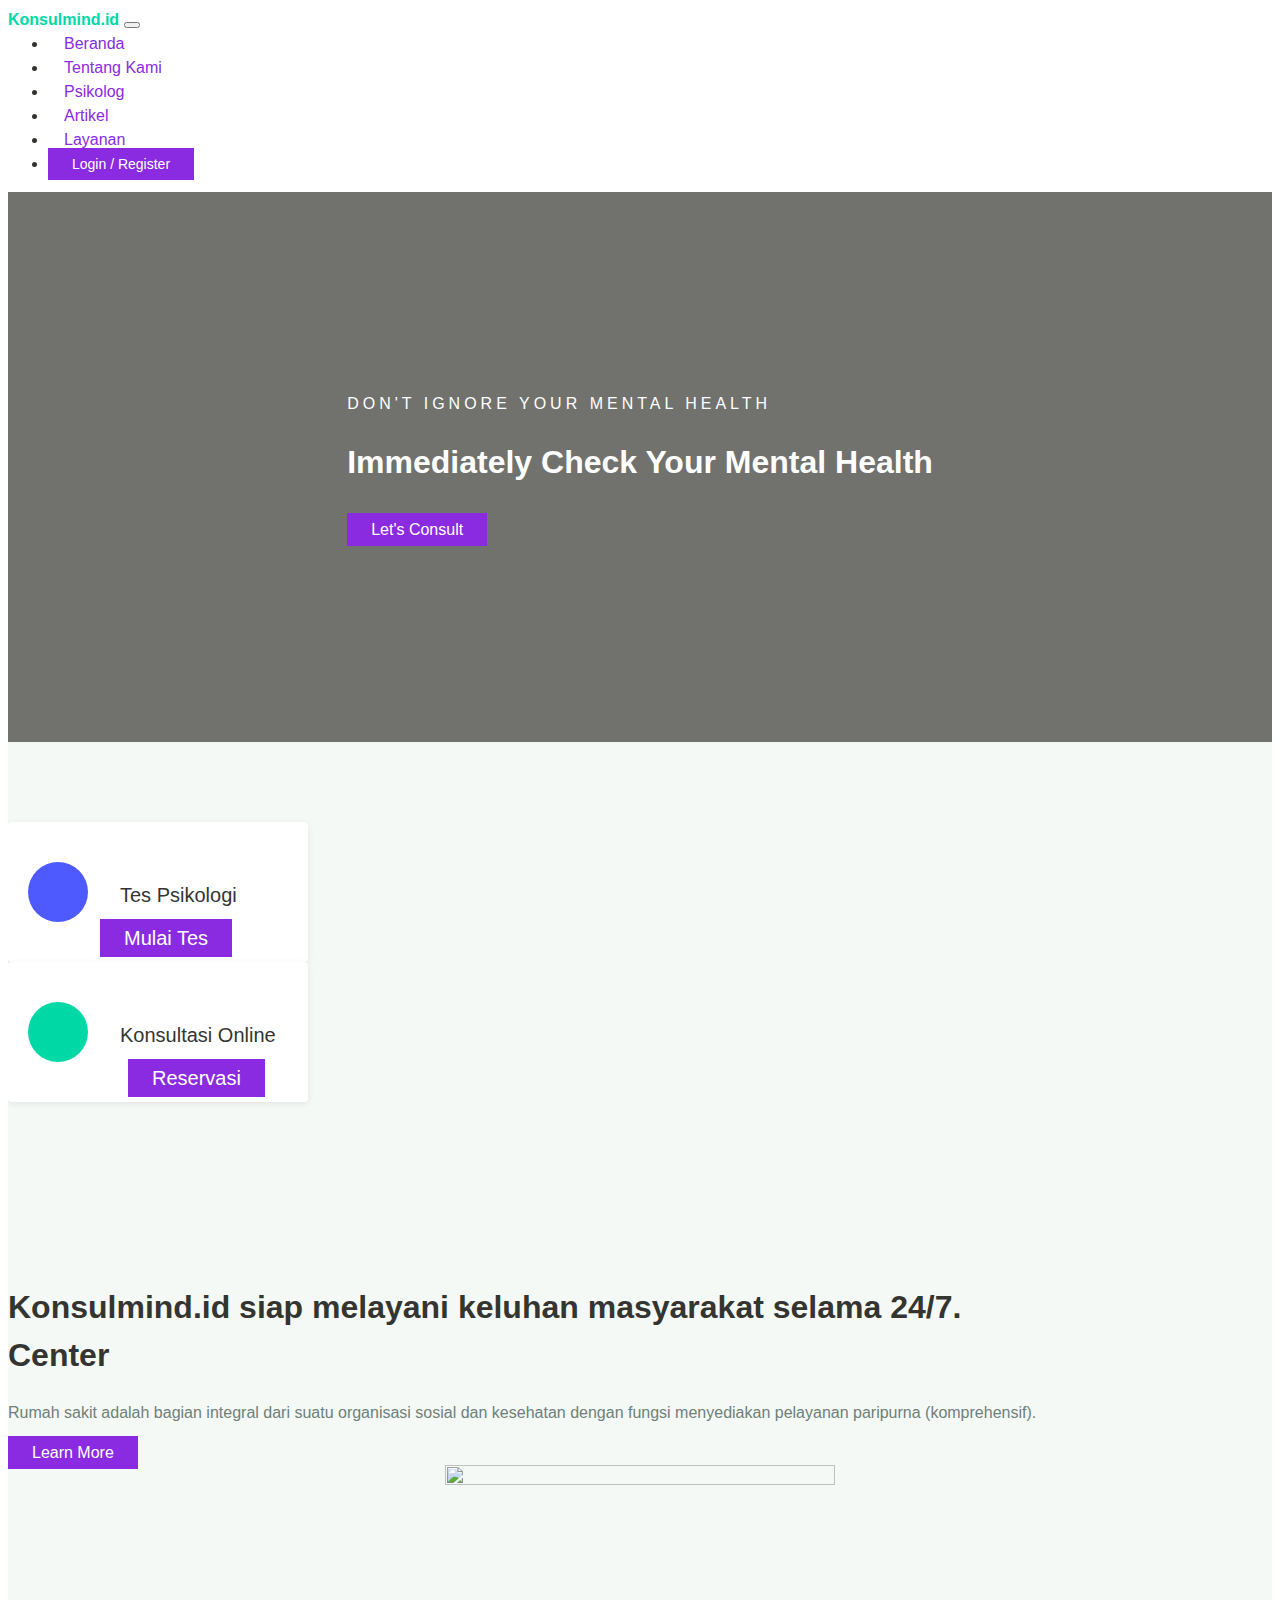
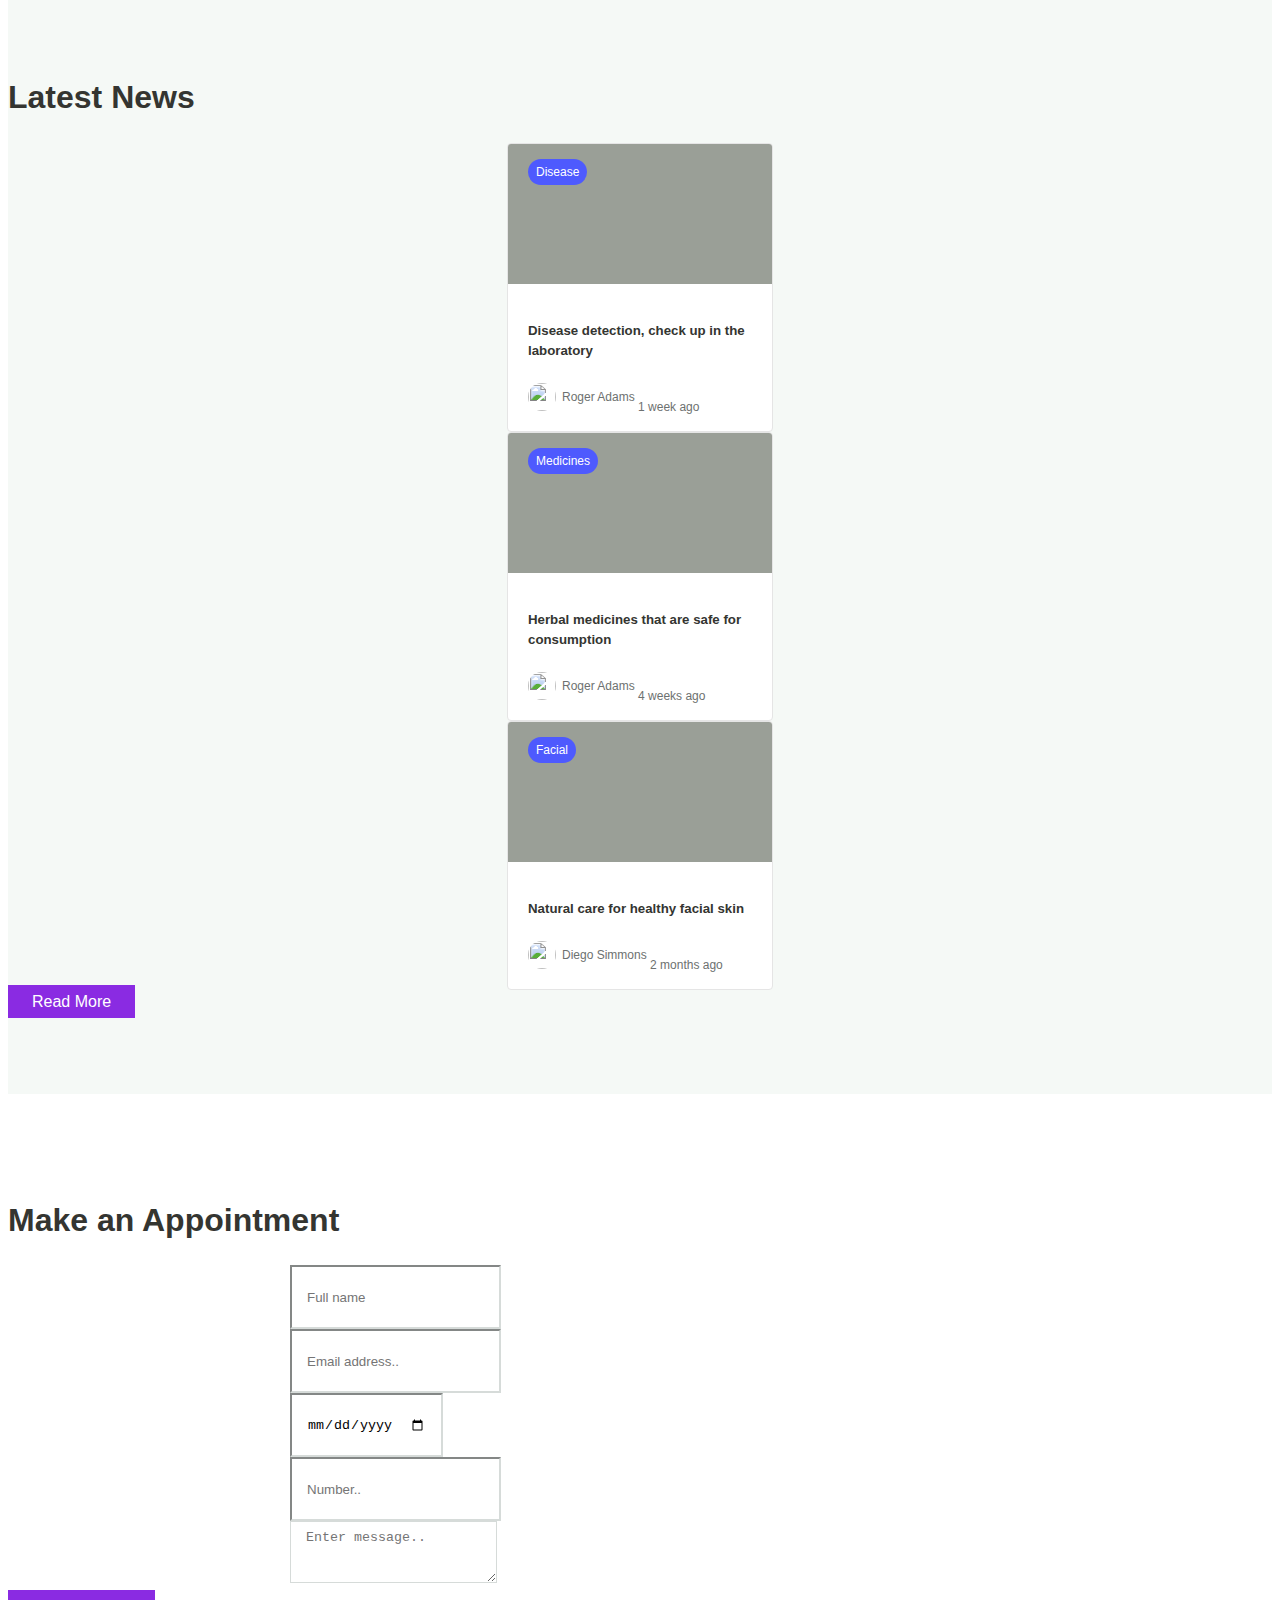
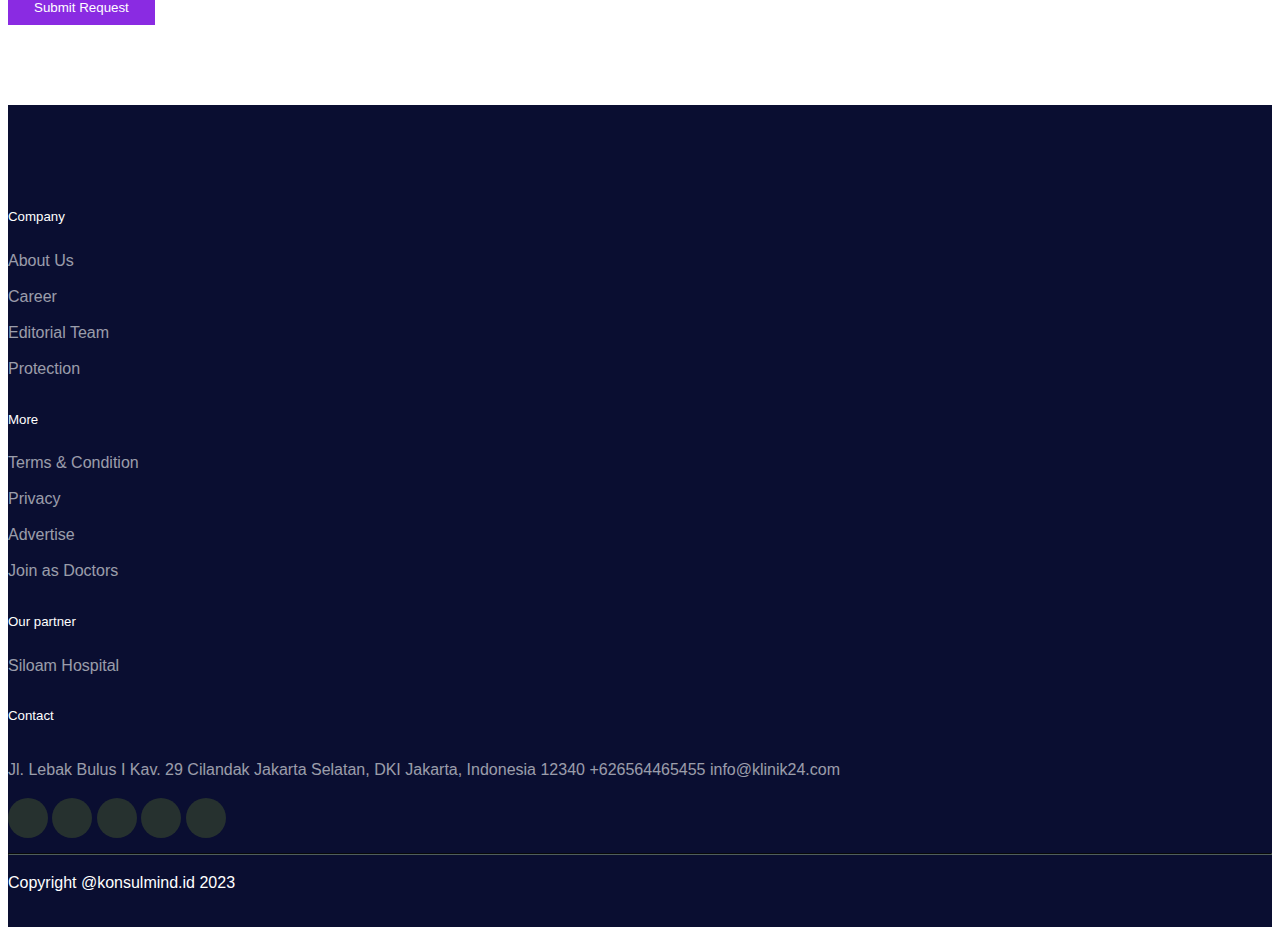
==== Final page/one-health/html/index.html @ 254b9fa9 "dokter" ====
<!DOCTYPE html>
<html lang="en">
<head>
  <meta charset="UTF-8">
  <meta name="viewport" content="width=device-width, initial-scale=1.0">

  <meta http-equiv="X-UA-Compatible" content="ie=edge">

  <meta name="copyright" content="MACode ID, https://macodeid.com/">

  <title>One Health - Medical Center HTML5 Template</title>

  <link rel="stylesheet" href="../assets/css/maicons.css">

  <link rel="stylesheet" href="../assets/css/bootstrap.css">

  <link rel="stylesheet" href="../assets/vendor/owl-carousel/css/owl.carousel.css">

  <link rel="stylesheet" href="../assets/vendor/animate/animate.css">

  <link rel="stylesheet" href="../assets/css/theme.css">
</head>
<body>

  <!-- Back to top button -->
  <div class="back-to-top"></div>

  <header>

    <nav class="navbar navbar-expand-lg navbar-light shadow-sm">
      <div class="container">
        <a class="navbar-brand" href="#"><span class="text-primary">Konsulmind.id</a>

        <button class="navbar-toggler" type="button" data-toggle="collapse" data-target="#navbarSupport" aria-controls="navbarSupport" aria-expanded="false" aria-label="Toggle navigation">
          <span class="navbar-toggler-icon"></span>
        </button>

        <div class="collapse navbar-collapse" id="navbarSupport">
          <ul class="navbar-nav ml-auto">
            <li class="nav-item active">
              <a class="nav-link" href="index.html">Beranda</a>
            </li>
            <li class="nav-item">
              <a class="nav-link" href="about.html">Tentang Kami</a>
            </li>
            <li class="nav-item">
              <a class="nav-link" href="doctors.html">Psikolog</a>
            </li>
            <li class="nav-item">
              <a class="nav-link" href="blog.html">Artikel</a>
            </li>
            <li class="nav-item">
              <a class="nav-link" href="contact.html">Layanan</a>
            </li>
            <li class="nav-item">
              <a class="btn btn-primary ml-lg-3" href="#">Login / Register</a>
            </li>
          </ul>
        </div>
      </div>
    </nav>
  </header>

  <div class="page-hero bg-image overlay-dark" style="background-image: url(../assets/img/3000.jpeg);">
    <div class="hero-section">
      <div class="container text-center wow zoomIn">
        <span class="subhead">Don't ignore your mental health</span>
        <h1 class="display-4">Immediately Check Your Mental Health</h1>
        <a href="#" class="btn btn-primary">Let's Consult</a>
      </div>
    </div>
  </div>


  <div class="bg-light">
    <div class="page-section py-3 mt-md-n5 custom-index">
      <div class="container">
        <div class="row justify-content-center">
          <div class="col-md-4 py-3 py-md-0">
            <div class="card-service wow fadeInUp">
              <div class="circle-shape bg-secondary text-white">
                <span class="mai-chatbubbles-outline"></span>
              </div>
              <div class="container" style="padding-bottom: 1em;">
                <p style="padding-top: 3em;"><span>Tes Psikologi</p>
                <a href="#" class="btn btn-primary" style="margin-left: 12px; margin-bottom: 2em;">Mulai Tes</a>
              </div>
           
            </div>
          </div>
          <div class="col-md-4 py-3 py-md-0">
            <div class="card-service wow fadeInUp">
              <div class="circle-shape bg-primary text-white">
                <span class="mai-shield-checkmark"></span>
              </div>
              <div class="container" style="padding-bottom: 1em;">
                 <p style="padding-top: 3em;"><span>Konsultasi Online</span></p>
                 <a href="#" class="btn btn-primary" style="margin-left: 2em; margin-bottom: 2em;">Reservasi</a>
              </div>
             
            </div>
          </div>
        
        </div>
      </div>
    </div>

    <div class="page-section pb-0">
      <div class="container">
        <div class="row align-items-center">
          <div class="col-lg-6 py-3 wow fadeInUp">
            <h1>Konsulmind.id siap melayani keluhan masyarakat selama 24/7. <br> Center</h1>
            <p class="text-grey mb-4">Rumah sakit adalah bagian integral dari suatu organisasi sosial dan kesehatan dengan fungsi menyediakan pelayanan paripurna (komprehensif).</p>
            <a href="about.html" class="btn btn-primary">Learn More</a>
          </div>
          <div class="col-lg-6 wow fadeInRight" data-wow-delay="400ms">
            <div class="img-place custom-img-1">
              <img src="../assets/img/dokyot.png" alt="">
            </div>
          </div>
        </div>
      </div>
    </div> <!-- .bg-light -->
  </div> <!-- .bg-light -->

  <div class="page-section bg-light">
    <div class="container">
      <h1 class="text-center wow fadeInUp">Latest News</h1>
      <div class="row mt-5">
        <div class="col-lg-4 py-2 wow zoomIn">
          <div class="card-blog">
            <div class="header">
              <div class="post-category">
                <a href="#">Disease</a>
              </div>
              <a href="blog-details.html" class="post-thumb">
                <img src="../assets/img/blog/blog_1.jpg" alt="">
              </a>
            </div>
            <div class="body">
              <h5 class="post-title"><a href="blog-details.html">Disease detection, check 
                up in the laboratory</a></h5>
              <div class="site-info">
                <div class="avatar mr-2">
                  <div class="avatar-img">
                    <img src="../assets/img/person/person_1.jpg" alt="">
                  </div>
                  <span>Roger Adams</span>
                </div>
                <span class="mai-time"></span> 1 week ago
              </div>
            </div>
          </div>
        </div>
        <div class="col-lg-4 py-2 wow zoomIn">
          <div class="card-blog">
            <div class="header">
              <div class="post-category">
                <a href="#">Medicines</a>
              </div>
              <a href="blog-details.html" class="post-thumb">
                <img src="../assets/img/blog/blog_2.jpg" alt="">
              </a>
            </div>
            <div class="body">
              <h5 class="post-title"><a href="blog-details.html">Herbal medicines that are 
                safe for consumption</a></h5>
              <div class="site-info">
                <div class="avatar mr-2">
                  <div class="avatar-img">
                    <img src="../assets/img/person/person_1.jpg" alt="">
                  </div>
                  <span>Roger Adams</span>
                </div>
                <span class="mai-time"></span> 4 weeks ago
              </div>
            </div>
          </div>
        </div>
        <div class="col-lg-4 py-2 wow zoomIn">
          <div class="card-blog">
            <div class="header">
              <div class="post-category">
                <a href="#">Facial</a>
              </div>
              <a href="blog-details.html" class="post-thumb">
                <img src="../assets/img/blog/blog_3.jpg" alt="">
              </a>
            </div>
            <div class="body">
              <h5 class="post-title"><a href="blog-details.html">Natural care for healthy 
                facial skin</a></h5>
              <div class="site-info">
                <div class="avatar mr-2">
                  <div class="avatar-img">
                    <img src="../assets/img/person/person_2.jpg" alt="">
                  </div>
                  <span>Diego Simmons</span>
                </div>
                <span class="mai-time"></span> 2 months ago
              </div>
            </div>
          </div>
        </div>

        <div class="col-12 text-center mt-4 wow zoomIn">
          <a href="blog.html" class="btn btn-primary">Read More</a>
        </div>

      </div>
    </div>
  </div> <!-- .page-section -->

  <div class="page-section">
    <div class="container">
      <h1 class="text-center wow fadeInUp">Make an Appointment</h1>

      <form class="main-form">
        <div class="row mt-5 ">
          <div class="col-12 col-sm-6 py-2 wow fadeInLeft">
            <input type="text" class="form-control" placeholder="Full name">
          </div>
          <div class="col-12 col-sm-6 py-2 wow fadeInRight">
            <input type="text" class="form-control" placeholder="Email address..">
          </div>
          <div class="col-12 col-sm-6 py-2 wow fadeInLeft" data-wow-delay="300ms">
            <input type="date" class="form-control">
          </div>
          </div>
          <div class="col-12 py-2 wow fadeInUp" data-wow-delay="300ms">
            <input type="text" class="form-control" placeholder="Number..">
          </div>
          <div class="col-12 py-2 wow fadeInUp" data-wow-delay="300ms">
            <textarea name="message" id="message" class="form-control" rows="6" placeholder="Enter message.."></textarea>
          </div>
        </div>

        <button type="submit" class="btn btn-primary mt-3 wow zoomIn">Submit Request</button>
      </form>
    </div>
  </div>

  <footer class="page-footer">
    <div class="container">
      <div class="row px-md-3">
        <div class="col-sm-6 col-lg-3 py-3">
          <h5>Company</h5>
          <ul class="footer-menu">
            <li><a href="#">About Us</a></li>
            <li><a href="#">Career</a></li>
            <li><a href="#">Editorial Team</a></li>
            <li><a href="#">Protection</a></li>
          </ul>
        </div>
        <div class="col-sm-6 col-lg-3 py-3">
          <h5>More</h5>
          <ul class="footer-menu">
            <li><a href="#">Terms & Condition</a></li>
            <li><a href="#">Privacy</a></li>
            <li><a href="#">Advertise</a></li>
            <li><a href="#">Join as Doctors</a></li>
          </ul>
        </div>
        <div class="col-sm-6 col-lg-3 py-3">
          <h5>Our partner</h5>
          <ul class="footer-menu">
            <li><a href="#">Siloam Hospital</a></li>
          </ul>
        </div>
        <div class="col-sm-6 col-lg-3 py-3">
          <h5>Contact</h5>
          <p class="footer-link mt-2">Jl. Lebak Bulus I Kav. 29 Cilandak
            Jakarta Selatan, DKI Jakarta, Indonesia 12340</p>
          <a href="#" class="footer-link">+626564465455</a>
          <a href="#" class="footer-link">info@klinik24.com</a>

          <div class="footer-sosmed mt-3">
            <a href="#" target="_blank"><span class="mai-logo-facebook-f"></span></a>
            <a href="#" target="_blank"><span class="mai-logo-twitter"></span></a>
            <a href="#" target="_blank"><span class="mai-logo-google-plus-g"></span></a>
            <a href="#" target="_blank"><span class="mai-logo-instagram"></span></a>
            <a href="#" target="_blank"><span class="mai-logo-linkedin"></span></a>
          </div>
        </div>
      </div>

      <hr>

      <p id="copyright">Copyright @konsulmind.id 2023 </p>
    </div>
  </footer>

<script src="../assets/js/jquery-3.5.1.min.js"></script>

<script src="../assets/js/bootstrap.bundle.min.js"></script>

<script src="../assets/vendor/owl-carousel/js/owl.carousel.min.js"></script>

<script src="../assets/vendor/wow/wow.min.js"></script>

<script src="../assets/js/theme.js"></script>
  
</body>
</html>
---- Final page/one-health/assets/css/theme.css ----
/*
  Template Name: One-health
  Template URI: https://macodeid.com/projects/one-health
  Copyright: MACode ID, https://macodeid.com/
  License: Creative Commons 4.0
  License URI: https://creativecommons.org/licenses/by/4.0/
  Version: 1.0
 */

:root {
  --primary: #00d9a5;
  --accent: #ff3d85;
  --secondary: #4e5afe;
  --warning: #eed818;
  --info: #05b4e1;
  --danger: #ff4943;
  --success: #96c93d;
  --dark: #343531;
  --light: #f5f9f6;
  --cs: #596261;
  --grey: #6e807a;
}

body {
  font-family: "Source Sans Pro", sans-serif;
  line-height: 1.5;
  color: #343531;
}

a {
  color: blueviolet;
  text-decoration: none;
  background-color: transparent;
}

a:hover {
  color: blueviolet;
  text-decoration: underline;
}

.text-xs {
  font-size: 12px !important;
}

.text-sm {
  font-size: 14px !important;
}

.text-md {
  font-size: 1rem !important;
}

.text-lg {
  font-size: 18px !important;
}

.text-xl {
  font-size: 20px !important;
}

/* Color systems */
.bg-primary {
  background-color: #00d9a5 !important;
}

a.bg-primary:hover,
a.bg-primary:focus {
  background-color: #07be94 !important;
}

.bg-accent {
  background-color: #ff3d85 !important;
}

a.bg-accent:hover,
a.bg-accent:focus {
  background-color: #e93577 !important;
}

.bg-secondary {
  background-color: #4e5afe !important;
}

a.bg-secondary:hover,
a.bg-secondary:focus {
  background-color: #3d49f0 !important;
}

.bg-success {
  background-color: #96c93d !important;
}

a.bg-success:hover,
a.bg-success:focus {
  background-color: #80b12d !important;
}

.bg-info {
  background-color: #05b4e1 !important;
}

a.bg-info:hover,
a.bg-info:focus {
  background-color: #07a2c8 !important;
}

.bg-warning {
  background-color: #eed818 !important;
}

a.bg-warning:hover,
a.bg-warning:focus {
  background-color: #d3bf0d !important;
}

.bg-danger {
  background-color: #ff4943 !important;
}

a.bg-danger:hover,
a.bg-danger:focus {
  background-color: #e73832 !important;
}

.bg-grey {
  background-color: #6e807a !important;
}

a.bg-grey:hover,
a.bg-grey:focus {
  background-color: #62726d !important;
}

.bg-light {
  background-color: #f5f9f6 !important;
}

a.bg-light:hover,
a.bg-light:focus {
  background-color: #e1ebe8 !important;
}

.bg-dark {
  background-color: #343531 !important;
}

a.bg-dark:hover,
a.bg-dark:focus {
  background-color: #1e1f1c !important;
}

.text-primary {
  color: #00d9a5 !important;
}

a.text-primary:hover,
a.text-primary:focus {
  color: #07be94 !important;
}

.text-accent {
  color: #ff3d85 !important;
}

a.text-accent:hover,
a.text-accent:focus {
  color: #e93577 !important;
}

.text-secondary {
  color: #4e5afe !important;
}

a.text-secondary:hover,
a.text-secondary:focus {
  color: #3d49f0 !important;
}

.text-success {
  color: #96c93d !important;
}

a.text-success:hover,
a.text-success:focus {
  color: #80b12d !important;
}

.text-info {
  color: #05b4e1 !important;
}

a.text-info:hover,
a.text-info:focus {
  color: #07a2c8 !important;
}

.text-warning {
  color: #eed818 !important;
}

a.text-warning:hover,
a.text-warning:focus {
  color: #d3bf0d !important;
}

.text-danger {
  color: #ff4943 !important;
}

a.text-danger:hover,
a.text-danger:focus {
  color: #e73832 !important;
}

.text-grey {
  color: #6e807a !important;
}

a.text-grey:hover,
a.text-grey:focus {
  color: #62726d !important;
}

.text-light {
  color: #f5f9f6 !important;
}

a.text-light:hover,
a.text-light:focus {
  color: #e1ebe8 !important;
}

.text-dark {
  color: blueviolet !important;
}

a.text-dark:hover,
a.text-dark:focus {
  color: blueviolet !important;
}

.text-body {
  color: blueviolet !important;
}

.border-primary {
  border-color: #00d9a5 !important;
}

.border-secondary {
  border-color: #ff3d85 !important;
}

.border-success {
  border-color: #96c93d !important;
}

.border-info {
  border-color: #05b4e1 !important;
}

.border-warning {
  border-color: #eed818 !important;
}

.border-danger {
  border-color: #ff4943 !important;
}

.border-grey {
  border-color: #6e807a !important;
}

.border-light {
  border-color: #f5f9f6 !important;
}

.border-dark {
  border-color: #343531 !important;
}

/* Buttons */
.btn-primary {
  color: #fff;
  background-color: blueviolet;
  border-color: transparent;
}

.btn-primary.disabled,
.btn-primary:disabled {
  color: #fff;
  background-color: #07be94;
  border-color: transparent;
}

.btn-primary:not(:disabled):not(.disabled):active,
.btn-primary:not(:disabled):not(.disabled).active,
.show > .btn-primary.dropdown-toggle {
  color: #fff;
  background-color: #00d9a5;
  border-color: #07be94;
}

.btn-primary:not(:disabled):not(.disabled):active:focus,
.btn-primary:not(:disabled):not(.disabled).active:focus,
.show > .btn-primary.dropdown-toggle:focus {
  box-shadow: none;
}

.btn-accent {
  color: #fff;
  background-color: #ff3d85;
  border-color: transparent;
}

.btn-accent.disabled,
.btn-accent:disabled {
  color: #fff;
  background-color: #e93577;
  border-color: transparent;
}

.btn-accent:not(:disabled):not(.disabled):active,
.btn-accent:not(:disabled):not(.disabled).active,
.show > .btn-accent.dropdown-toggle {
  color: #fff;
  background-color: #ff3d85;
  border-color: #e93577;
}

.btn-accent:not(:disabled):not(.disabled):active:focus,
.btn-accent:not(:disabled):not(.disabled).active:focus,
.show > .btn-accent.dropdown-toggle:focus {
  box-shadow: none;
}

.btn-secondary {
  color: #fff;
  background-color: #4e5afe;
  border-color: transparent;
}

.btn-secondary.disabled,
.btn-secondary:disabled {
  color: #fff;
  background-color: #3d49f0;
  border-color: transparent;
}

.btn-secondary:not(:disabled):not(.disabled):active,
.btn-secondary:not(:disabled):not(.disabled).active,
.show > .btn-secondary.dropdown-toggle {
  color: #fff;
  background-color: #4e5afe;
  border-color: #3d49f0;
}

.btn-secondary:not(:disabled):not(.disabled):active:focus,
.btn-secondary:not(:disabled):not(.disabled).active:focus,
.show > .btn-secondary.dropdown-toggle:focus {
  box-shadow: none;
}

.btn-success {
  color: #fff;
  background-color: #96c93d;
  border-color: transparent;
}

.btn-success.disabled,
.btn-success:disabled {
  color: #fff;
  background-color: #80b12d;
  border-color: transparent;
}

.btn-success:not(:disabled):not(.disabled):active,
.btn-success:not(:disabled):not(.disabled).active,
.show > .btn-success.dropdown-toggle {
  color: #fff;
  background-color: #96c93d;
  border-color: #80b12d;
}

.btn-success:not(:disabled):not(.disabled):active:focus,
.btn-success:not(:disabled):not(.disabled).active:focus,
.show > .btn-success.dropdown-toggle:focus {
  box-shadow: none;
}

.btn-info {
  color: #fff;
  background-color: #05b4e1;
  border-color: transparent;
}

.btn-info.disabled,
.btn-info:disabled {
  color: #fff;
  background-color: #07a2c8;
  border-color: transparent;
}

.btn-info:not(:disabled):not(.disabled):active,
.btn-info:not(:disabled):not(.disabled).active,
.show > .btn-info.dropdown-toggle {
  color: #fff;
  background-color: #05b4e1;
  border-color: #07a2c8;
}

.btn-info:not(:disabled):not(.disabled):active:focus,
.btn-info:not(:disabled):not(.disabled).active:focus,
.show > .btn-info.dropdown-toggle:focus {
  box-shadow: none;
}

.btn-warning {
  color: #343531;
  background-color: #eed818;
  border-color: transparent;
}

.btn-warning.disabled,
.btn-warning:disabled {
  color: #343531;
  background-color: #d3bf0d;
  border-color: transparent;
}

.btn-warning:not(:disabled):not(.disabled):active,
.btn-warning:not(:disabled):not(.disabled).active,
.show > .btn-warning.dropdown-toggle {
  color: #343531;
  background-color: #eed818;
  border-color: #d3bf0d;
}

.btn-warning:not(:disabled):not(.disabled):active:focus,
.btn-warning:not(:disabled):not(.disabled).active:focus,
.show > .btn-warning.dropdown-toggle:focus {
  box-shadow: none;
}

.btn-danger {
  color: #fff;
  background-color: #ff4943;
  border-color: transparent;
}

.btn-danger.disabled,
.btn-danger:disabled {
  color: #fff;
  background-color: #e73832;
  border-color: transparent;
}

.btn-danger:not(:disabled):not(.disabled):active,
.btn-danger:not(:disabled):not(.disabled).active,
.show > .btn-danger.dropdown-toggle {
  color: #fff;
  background-color: #ff4943;
  border-color: #e73832;
}

.btn-danger:not(:disabled):not(.disabled):active:focus,
.btn-danger:not(:disabled):not(.disabled).active:focus,
.show > .btn-danger.dropdown-toggle:focus {
  box-shadow: none;
}

.btn-light {
  color: #343531;
  background-color: #f5f9f6;
  border-color: transparent;
}

.btn-light:hover {
  color: #343531;
  background-color: #e1ebe8;
  border-color: transparent;
}

.btn-light:focus,
.btn-light.focus {
  color: #343531;
  background-color: #d5dfdc;
  border-color: transparent;
  box-shadow: none;
}

.btn-light.disabled,
.btn-light:disabled {
  color: #343531;
  background-color: #d0ddd9;
  border-color: transparent;
}

.btn-light:not(:disabled):not(.disabled):active,
.btn-light:not(:disabled):not(.disabled).active,
.show > .btn-light.dropdown-toggle {
  color: #343531;
  background-color: #f5f9f6;
  border-color: #d0ddd9;
}

.btn-light:not(:disabled):not(.disabled):active:focus,
.btn-light:not(:disabled):not(.disabled).active:focus,
.show > .btn-light.dropdown-toggle:focus {
  box-shadow: none;
}

.btn-dark {
  color: #fff;
  background-color: #343531;
  border-color: transparent;
}

.btn-dark.disabled,
.btn-dark:disabled {
  color: #fff;
  background-color: #1e1f1c;
  border-color: transparent;
}

.btn-dark:not(:disabled):not(.disabled):active,
.btn-dark:not(:disabled):not(.disabled).active,
.show > .btn-dark.dropdown-toggle {
  color: #fff;
  background-color: #343531;
  border-color: #1e1f1c;
}

.btn-dark:not(:disabled):not(.disabled):active:focus,
.btn-dark:not(:disabled):not(.disabled).active:focus,
.show > .btn-dark.dropdown-toggle:focus {
  box-shadow: none;
}

.btn-primary:hover,
.btn-accent:hover,
.btn-secondary:hover,
.btn-success:hover,
.btn-info:hover,
.btn-warning:hover,
.btn-danger:hover,
.btn-dark:hover {
  color: #fff;
  background-color: #596261;
  border-color: transparent;
}

.btn-primary:focus,
.btn-primary.focus,
.btn-accent:focus,
.btn-accent.focus,
.btn-secondary:focus,
.btn-secondary.focus,
.btn-success:focus,
.btn-success.focus,
.btn-info:focus,
.btn-info.focus,
.btn-warning:focus,
.btn-warning.focus,
.btn-danger:focus,
.btn-danger.focus,
.btn-dark:focus,
.btn-dark.focus {
  color: #fff;
  background-color: #475351;
  border-color: transparent;
  box-shadow: none;
}

.btn-outline-primary {
  color: #00d9a5;
  border-color: #00d9a5;
}

.btn-outline-primary:hover {
  color: #fff;
  background-color: #00d9a5;
  border-color: #00d9a5;
}

.btn-outline-primary:focus,
.btn-outline-primary.focus {
  box-shadow: none;
}

.btn-outline-primary.disabled,
.btn-outline-primary:disabled {
  color: #00d9a5;
  background-color: transparent;
}

.btn-outline-primary:not(:disabled):not(.disabled):active,
.btn-outline-primary:not(:disabled):not(.disabled).active,
.show > .btn-outline-primary.dropdown-toggle {
  color: #fff;
  background-color: #00d9a5;
  border-color: #00d9a5;
}

.btn-outline-primary:not(:disabled):not(.disabled):active:focus,
.btn-outline-primary:not(:disabled):not(.disabled).active:focus,
.show > .btn-outline-primary.dropdown-toggle:focus {
  box-shadow: none;
}

.btn-outline-accent {
  color: #ff3d85;
  border-color: #ff3d85;
}

.btn-outline-accent:hover {
  color: #fff;
  background-color: #ff3d85;
  border-color: #ff3d85;
}

.btn-outline-accent:focus,
.btn-outline-accent.focus {
  box-shadow: none;
}

.btn-outline-accent.disabled,
.btn-outline-accent:disabled {
  color: #ff3d85;
  background-color: transparent;
}

.btn-outline-accent:not(:disabled):not(.disabled):active,
.btn-outline-accent:not(:disabled):not(.disabled).active,
.show > .btn-outline-accent.dropdown-toggle {
  color: #fff;
  background-color: #ff3d85;
  border-color: #ff3d85;
}

.btn-outline-accent:not(:disabled):not(.disabled):active:focus,
.btn-outline-accent:not(:disabled):not(.disabled).active:focus,
.show > .btn-outline-accent.dropdown-toggle:focus {
  box-shadow: none;
}

.btn-outline-secondary {
  color: #4e5afe;
  border-color: #4e5afe;
}

.btn-outline-secondary:hover {
  color: #fff;
  background-color: #4e5afe;
  border-color: #4e5afe;
}

.btn-outline-secondary:focus,
.btn-outline-secondary.focus {
  box-shadow: none;
}

.btn-outline-secondary.disabled,
.btn-outline-secondary:disabled {
  color: #4e5afe;
  background-color: transparent;
}

.btn-outline-secondary:not(:disabled):not(.disabled):active,
.btn-outline-secondary:not(:disabled):not(.disabled).active,
.show > .btn-outline-secondary.dropdown-toggle {
  color: #fff;
  background-color: #4e5afe;
  border-color: #4e5afe;
}

.btn-outline-secondary:not(:disabled):not(.disabled):active:focus,
.btn-outline-secondary:not(:disabled):not(.disabled).active:focus,
.show > .btn-outline-secondary.dropdown-toggle:focus {
  box-shadow: none;
}

.btn-outline-success {
  color: #96c93d;
  border-color: #96c93d;
}

.btn-outline-success:hover {
  color: #fff;
  background-color: #96c93d;
  border-color: #96c93d;
}

.btn-outline-success:focus,
.btn-outline-success.focus {
  box-shadow: none;
}

.btn-outline-success.disabled,
.btn-outline-success:disabled {
  color: #96c93d;
  background-color: transparent;
}

.btn-outline-success:not(:disabled):not(.disabled):active,
.btn-outline-success:not(:disabled):not(.disabled).active,
.show > .btn-outline-success.dropdown-toggle {
  color: #fff;
  background-color: #96c93d;
  border-color: #96c93d;
}

.btn-outline-success:not(:disabled):not(.disabled):active:focus,
.btn-outline-success:not(:disabled):not(.disabled).active:focus,
.show > .btn-outline-success.dropdown-toggle:focus {
  box-shadow: none;
}

.btn-outline-info {
  color: #05b4e1;
  border-color: #05b4e1;
}

.btn-outline-info:hover {
  color: #fff;
  background-color: #05b4e1;
  border-color: #05b4e1;
}

.btn-outline-info:focus,
.btn-outline-info.focus {
  box-shadow: none;
}

.btn-outline-info.disabled,
.btn-outline-info:disabled {
  color: #05b4e1;
  background-color: transparent;
}

.btn-outline-info:not(:disabled):not(.disabled):active,
.btn-outline-info:not(:disabled):not(.disabled).active,
.show > .btn-outline-info.dropdown-toggle {
  color: #fff;
  background-color: #05b4e1;
  border-color: #05b4e1;
}

.btn-outline-info:not(:disabled):not(.disabled):active:focus,
.btn-outline-info:not(:disabled):not(.disabled).active:focus,
.show > .btn-outline-info.dropdown-toggle:focus {
  box-shadow: none;
}

.btn-outline-warning {
  color: #eed818;
  border-color: #eed818;
}

.btn-outline-warning:hover {
  color: #212529;
  background-color: #eed818;
  border-color: #eed818;
}

.btn-outline-warning:focus,
.btn-outline-warning.focus {
  box-shadow: none;
}

.btn-outline-warning.disabled,
.btn-outline-warning:disabled {
  color: #eed818;
  background-color: transparent;
}

.btn-outline-warning:not(:disabled):not(.disabled):active,
.btn-outline-warning:not(:disabled):not(.disabled).active,
.show > .btn-outline-warning.dropdown-toggle {
  color: #212529;
  background-color: #eed818;
  border-color: #eed818;
}

.btn-outline-warning:not(:disabled):not(.disabled):active:focus,
.btn-outline-warning:not(:disabled):not(.disabled).active:focus,
.show > .btn-outline-warning.dropdown-toggle:focus {
  box-shadow: none;
}

.btn-outline-danger {
  color: #ff4943;
  border-color: #ff4943;
}

.btn-outline-danger:hover {
  color: #fff;
  background-color: #ff4943;
  border-color: #ff4943;
}

.btn-outline-danger:focus,
.btn-outline-danger.focus {
  box-shadow: none;
}

.btn-outline-danger.disabled,
.btn-outline-danger:disabled {
  color: #ff4943;
  background-color: transparent;
}

.btn-outline-danger:not(:disabled):not(.disabled):active,
.btn-outline-danger:not(:disabled):not(.disabled).active,
.show > .btn-outline-danger.dropdown-toggle {
  color: #fff;
  background-color: #ff4943;
  border-color: #ff4943;
}

.btn-outline-danger:not(:disabled):not(.disabled):active:focus,
.btn-outline-danger:not(:disabled):not(.disabled).active:focus,
.show > .btn-outline-danger.dropdown-toggle:focus {
  box-shadow: none;
}

.btn-outline-light {
  color: #f5f9f6;
  border-color: #f5f9f6;
}

.btn-outline-light:hover {
  color: #343531;
  background-color: #f5f9f6;
  border-color: #f5f9f6;
}

.btn-outline-light:focus,
.btn-outline-light.focus {
  box-shadow: none;
}

.btn-outline-light.disabled,
.btn-outline-light:disabled {
  color: #f5f9f6;
  background-color: transparent;
}

.btn-outline-light:not(:disabled):not(.disabled):active,
.btn-outline-light:not(:disabled):not(.disabled).active,
.show > .btn-outline-light.dropdown-toggle {
  color: #343531;
  background-color: #f5f9f6;
  border-color: #f5f9f6;
}

.btn-outline-light:not(:disabled):not(.disabled):active:focus,
.btn-outline-light:not(:disabled):not(.disabled).active:focus,
.show > .btn-outline-light.dropdown-toggle:focus {
  box-shadow: none;
}

.btn-outline-dark {
  color: #343531;
  border-color: #343531;
}

.btn-outline-dark:hover {
  color: #fff;
  background-color: #343531;
  border-color: #343531;
}

.btn-outline-dark:focus,
.btn-outline-dark.focus {
  box-shadow: none;
}

.btn-outline-dark.disabled,
.btn-outline-dark:disabled {
  color: #343531;
  background-color: transparent;
}

.btn-outline-dark:not(:disabled):not(.disabled):active,
.btn-outline-dark:not(:disabled):not(.disabled).active,
.show > .btn-outline-dark.dropdown-toggle {
  color: #fff;
  background-color: #343531;
  border-color: #343531;
}

.btn-outline-dark:not(:disabled):not(.disabled):active:focus,
.btn-outline-dark:not(:disabled):not(.disabled).active:focus,
.show > .btn-outline-dark.dropdown-toggle:focus {
  box-shadow: none;
}

.btn-link {
  font-weight: 400;
  color: #07be94;
  text-decoration: none;
}

.btn-link:hover {
  color: #03a882;
  text-decoration: underline;
}

.btn-link:focus,
.btn-link.focus {
  text-decoration: underline;
}

.btn-link:disabled,
.btn-link.disabled {
  color: #6e807a;
  pointer-events: none;
}

.topbar {
  border-bottom: 1px solid black;
}

.topbar .row {
  align-items: center;
  min-height: 36px;
}

.topbar .site-info a {
  display: inline-flex;
  align-items: center;
  color: blueviolet;
}

.topbar .site-info a:hover {
  text-decoration: none;
}

.topbar .site-info a span {
  font-size: 16px;
  margin-right: 6px;
}

.topbar .site-info .divider {
  margin-left: 8px;
  margin-right: 8px;
  color: #bec8b8;
}

.topbar .social-mini-button a {
  display: inline-block;
  padding: 4px 8px;
  color: #a1aaa7;
}

.topbar .social-mini-button a:hover {
  text-decoration: none;
  color: #6e807a;
}

.btn {
  padding: 8px 24px;
}

.breadcrumb {
  background-color: blueviolet;
}

.breadcrumb-dark .breadcrumb-item a {
  color: blueviolet;
}

.breadcrumb-dark .breadcrumb-item a:hover {
  color: blueviolet;
  text-decoration: none;
}

.breadcrumb-dark .breadcrumb-item + .breadcrumb-item::before {
  display: inline-block;
  padding-right: 0.5rem;
  color: blueviolet;
  content: "/";
}

.breadcrumb-dark .breadcrumb-item.active {
  color: blueviolet;
}

.navbar {
  min-height: 70px;
}

.navbar-brand {
  font-weight: 600;
  padding-top: 10px;
  padding-bottom: 10px;
}

.navbar-nav {
  margin-top: 10px;
  border-top: 1px solid blue;
  flex-shrink: 0;
}

.navbar-nav .nav-link {
  transition: all 0.2s ease;
}

.navbar-nav .btn {
  font-size: 14px;
}

.navbar-light .navbar-nav .nav-link {
  color: blueviolet;
}

.navbar-light .navbar-nav .nav-link:hover,
.navbar-light .navbar-nav .nav-link:focus {
  color: blueviolet;
}

.navbar-light .navbar-nav .show > .nav-link,
.navbar-light .navbar-nav .active > .nav-link,
.navbar-light .navbar-nav .nav-link.show,
.navbar-light .navbar-nav .nav-link.active {
  font-weight: 500;
  color: blueviolet;
}

@media (min-width: 576px) {
  .navbar-expand-sm .navbar-nav {
    margin-top: 0;
    border-top: none;
  }
  .navbar-expand-sm .navbar-nav .nav-link {
    padding-right: 16px;
    padding-left: 16px;
  }
  .navbar-expand-sm .navbar-nav {
    align-items: center;
  }
}

@media (min-width: 768px) {
  .navbar-expand-md .navbar-nav {
    margin-top: 0;
    border-top: none;
  }
  .navbar-expand-md .navbar-nav .nav-link {
    padding-right: 16px;
    padding-left: 16px;
  }
  .navbar-expand-md .navbar-nav {
    align-items: center;
  }
}

@media (min-width: 992px) {
  .navbar-expand-lg .navbar-nav {
    margin-top: 0;
    border-top: none;
  }
  .navbar-expand-lg .navbar-nav .nav-link {
    padding-right: 16px;
    padding-left: 16px;
  }
  .navbar-expand-lg .navbar-nav {
    align-items: center;
  }
}

@media (min-width: 1200px) {
  .navbar-expand-xl .navbar-nav {
    margin-top: 0;
    border-top: none;
  }
  .navbar-expand-xl .navbar-nav .nav-link {
    padding-right: 16px;
    padding-left: 16px;
  }
  .navbar-expand-xl .navbar-nav {
    align-items: center;
  }
}

.form-control {
  padding: 8px 15px;
  height: calc(1.5em + 1.375rem + 2px);
  border-color: #d6dbd9;
}

.custom-select {
  height: calc(1.5em + 1.375rem + 2px);
}

.page-link {
  margin-left: 5px;
  min-width: 40px;
  color: #6e807a;
  border: 1px solid #dee6e5;
  text-align: center;
  border-radius: 4px;
}

.page-link:hover {
  color: #2d3b38;
  background-color: #e1ebe8;
  border-color: #dee6e4;
}

.page-link:focus {
  box-shadow: none;
}

.page-item.active .page-link {
  z-index: 3;
  color: #fff;
  background-color: #00d9a5;
  border-color: #00d9a5;
}

.page-item.disabled .page-link {
  color: #6c757d;
  pointer-events: none;
  cursor: auto;
  background-color: #fff;
  border-color: #dee2e6;
}

.pagination-lg .page-link {
  padding: 0.75rem 1.5rem;
  font-size: 1.25rem;
  line-height: 1.5;
}

.pagination-lg .page-item:first-child .page-link {
  border-top-left-radius: 0.3rem;
  border-bottom-left-radius: 0.3rem;
}

.pagination-lg .page-item:last-child .page-link {
  border-top-right-radius: 0.3rem;
  border-bottom-right-radius: 0.3rem;
}

.pagination-sm .page-link {
  padding: 0.25rem 0.5rem;
  font-size: 0.875rem;
  line-height: 1.5;
}

.pagination-sm .page-item:first-child .page-link {
  border-top-left-radius: 0.2rem;
  border-bottom-left-radius: 0.2rem;
}

.pagination-sm .page-item:last-child .page-link {
  border-top-right-radius: 0.2rem;
  border-bottom-right-radius: 0.2rem;
}

.img-place {
  position: relative;
  display: -ms-flexbox;
  display: flex;
  -ms-flex-align: center;
  align-items: center;
  -ms-flex-pack: center;
  justify-content: center;
  margin: 0 auto;
  width: 100%;
  height: 100%;
  text-align: center;
  overflow: hidden;
}

.img-place > img {
  width: 100%;
  height: 100%;
}

.bg-image {
  position: relative;
  background-position: center center;
  background-size: cover;
  background-repeat: no-repeat;
}

.bg-image-parallax {
  background-attachment: fixed;
}

.bg-image-overlay-dark {
  position: relative;
}

.bg-image-overlay-dark::before {
  content: "";
  position: absolute;
  top: 0;
  left: 0;
  width: 100%;
  height: 100%;
  opacity: 0.6;
  background-color: #343531;
}

.bg-image > * {
  position: relative;
  z-index: 10;
}

.avatar {
  display: inline-flex;
  flex-direction: row;
  align-items: center;
}

.avatar-img {
  margin-right: 6px;
  width: 32px;
  height: 32px;
  border-radius: 50%;
  overflow: hidden;
}

.avatar-img img {
  width: 100%;
  height: 100%;
}

.back-to-top {
  position: fixed;
  bottom: 20px;
  right: 25px;
  width: 50px;
  height: 50px;
  border-radius: 50%;
  background: rgba(221, 221, 221, 0.7);
  visibility: hidden;
  cursor: pointer;
  transition: all 0.2s ease;
  z-index: 1100;
}

.back-to-top::after {
  content: "";
  position: absolute;
  top: 50%;
  left: 0;
  right: 0;
  margin: -4px auto;
  width: 12px;
  height: 12px;
  border-top: 2px solid #555;
  border-right: 2px solid #555;
  -webkit-transform: rotate(-45deg);
  -moz-transform: rotate(-45deg);
  transform: rotate(-45deg);
}

.back-to-top:hover {
  background: #00d9a5;
}

.back-to-top:hover::after {
  border-color: #fff;
}

.page-section {
  position: relative;
  padding-top: 80px;
  padding-bottom: 80px;
  overflow: hidden;
}

.page-hero {
  position: relative;
  height: 550px;
  z-index: 10;
}

.page-banner {
  position: relative;
  height: 300px;
  z-index: 10;
}

.page-hero.overlay-dark::before,
.page-banner.overlay-dark::before {
  content: "";
  position: absolute;
  top: 0;
  left: 0;
  width: 100%;
  height: 100%;
  background: rgba(52, 53, 49, 0.7);
  z-index: 1;
}

.page-banner .breadcrumb-item,
.page-banner .breadcrumb-item a {
  font-size: 14px;
}

.hero-section,
.banner-section {
  position: relative;
  display: -ms-flexbox;
  display: flex;
  -ms-flex-align: center;
  align-items: center;
  -ms-flex-pack: center;
  justify-content: center;
  height: 100%;
  color: #ffffff;
  z-index: 10;
}

.hero-section .subhead {
  text-transform: uppercase;
  letter-spacing: 4px;
}

.hero-section h1 {
  margin-bottom: 32px;
}

.input-navbar {
  width: auto;
  max-width: 280px;
}

.input-navbar .input-group-text {
  background-color: #fff;
  color: #00d9a5;
}

.input-navbar .form-control {
  height: calc(1.5em + 1rem + 2px);
}

.card-service {
  display: inline-flex;
  flex-direction: row;
  align-items: center;
  padding: 20px;
  margin: 0 auto;
  width: 100%;
  height: 100px;
  font-size: 20px;
  line-height: normal;
  background-color: #fff;
  border-radius: 4px;
  box-shadow: 0 2px 6px rgba(154, 159, 151, 0.2);
}

.card-service p {
  margin-top: 10px;
  margin-left: 32px;
}

.circle-shape {
  flex-shrink: 0;
  padding: 0;
  width: 60px;
  height: 60px;
  line-height: 64px;
  border-radius: 50%;
  text-align: center;
  font-size: 32px;
}

#doctorSlideshow .owl-nav {
  margin-top: 24px;
}

.card-doctor {
  display: block;
  margin: 15px auto;
  width: 100%;
  max-width: 240px;
  background-color: #fff;
  border-radius: 2em;
  box-shadow: 0px 24px 32px -3px rgba(3, 9, 50, 0.04);
  border: 1px solid #3a8ef6;
  overflow: hidden;
}

.card-doctor .text-xl {
  font-weight: 500;
}

.card-doctor .header {
  position: relative;
  width: 100%;
  height: 260px;
  overflow: hidden;
}

.card-doctor .header::before {
  content: "";
  position: absolute;
  top: 0;
  left: 0;
  width: 100%;
  height: 100%;
  background-color: rgba(52, 53, 49, 0.36);
  opacity: 0;
  transition: opacity 0.2s linear;
}

.card-doctor:hover .header::before {
  opacity: 1;
}

.card-doctor .header .meta {
  position: absolute;
  bottom: 0;
  left: 0;
  right: 0;
  margin: auto;
  width: 100px;
  visibility: hidden;
  opacity: 0;
  transition: all 0.2s ease;
}

.card-doctor:hover .header .meta {
  bottom: 15px;
  visibility: visible;
  opacity: 1;
}

.card-doctor .header .meta a {
  display: inline-block;
  margin: 3px;
  width: 40px;
  height: 40px;
  line-height: 40px;
  border-radius: 50%;
  text-align: center;
  background-color: #fff;
  color: #6e807a;
  box-shadow: 0 4px 8px rgba(154, 159, 151, 0.6);
  transition: all 0.2s ease;
}

.card-doctor .header .meta a:hover {
  text-decoration: none;
  background-color: #6e807a;
  color: #fff;
}

.card-doctor .header img {
  width: 100%;
}

.card-doctor .body {
  padding: 15px 20px;
}

@media (min-width: 768px) {
  .card-service {
    width: 260px;
  }
}

.card-blog {
  position: relative;
  display: block;
  max-width: 264px;
  margin: 0 auto;
  background-color: #fff;
  border-radius: 4px;
  border: 1px solid #e5e5e5;
  overflow: hidden;
}

.card-blog .header {
  width: 100%;
  height: 140px;
  background-color: #9a9f97;
  overflow: hidden;
}

.card-blog .header .post-thumb {
  position: relative;
  overflow: hidden;
}

.card-blog .header .post-thumb img {
  width: 100%;
  transition: transform 0.2s linear;
}

.card-blog .header .post-thumb:hover img {
  transform: scale(1.2);
}

.card-blog .body {
  padding: 15px 20px;
}

.card-blog .post-category {
  position: absolute;
  top: 15px;
  left: 20px;
  z-index: 9;
}

.card-blog .post-category a {
  display: inline-block;
  padding: 4px 8px;
  font-size: 12px;
  background-color: #4e5afe;
  color: #fff;
  border-radius: 40px;
}

.card-blog .post-category a:hover {
  text-decoration: none;
}

.card-blog .post-title,
.card-blog .post-title a {
  color: #343531;
}

.card-blog .post-title:hover,
.card-blog .post-title a:hover {
  text-decoration: none;
  color: #07be94;
}

.card-blog .site-info {
  margin-top: 12px;
  font-size: 12px;
  color: #6d7170;
}

.card-blog .avatar-img {
  width: 28px;
  height: 28px;
}

.blog-details {
  position: relative;
  display: block;
}

.blog-details .post-thumb {
  position: relative;
  display: block;
  margin-bottom: 32px;
  width: 100%;
  border-radius: 20px;
  overflow: hidden;
  box-shadow: 0 4px 12px rgba(154, 159, 151, 0.3);
}

.blog-details .post-title {
  margin-bottom: 24px;
  font-weight: 400;
}

.blog-details .post-content {
  font-size: 18px;
  line-height: 1.7;
  color: #6e807a;
}

.blog-details .post-thumb img {
  width: 100%;
}

.blog-details .post-meta {
  display: flex;
  flex-direction: row;
  margin-bottom: 16px;
}

.blog-details .post-meta a {
  color: #6e807a;
}

.blog-details .post-meta a:hover {
  color: #07be94;
  text-decoration: none;
}

.blog-details .post-meta .divider {
  padding-left: 8px;
  padding-right: 8px;
}

.blog-details .post-tags {
  display: block;
  padding: 16px 0;
}

.blog-details .post-tags a {
  display: inline-block;
  padding: 4px 12px;
  background-color: #596261;
  color: #fff;
  font-size: 14px;
  border-radius: 40px;
  transition: all 0.2s ease;
}

.blog-details .post-tags a:hover {
  text-decoration: none;
  background-color: #07be94;
  color: #fff;
}

.sidebar-block {
  position: relative;
  display: block;
  padding: 15px 24px;
  margin-bottom: 32px;
  background-color: #fff;
  border-radius: 8px;
  border: 1px solid #e8eee4;
  box-shadow: 0 4px 12px rgba(154, 159, 151, 0.2);
}

.sidebar-block::after {
  display: block;
  clear: both;
  content: "";
}

.sidebar-title {
  font-weight: 600;
  margin-bottom: 24px;
  color: #596261;
}

.sidebar-title::after {
  content: "";
  display: block;
  margin-top: 10px;
  width: 50px;
  height: 3px;
  background-color: #00d9a5;
  border-radius: 40px;
}

.search-form .form-group {
  position: relative;
}

.search-form .btn {
  position: absolute;
  top: 5px;
  right: 6px;
  padding: 6px 12px;
  background-color: #00d9a5;
  color: #fff;
  transition: all 0.2s ease;
}

.search-form .btn:hover {
  background-color: #07be94;
}

.categories {
  position: relative;
  list-style: none;
  padding-left: 0;
}

.categories li {
  display: block;
  float: left;
  margin-bottom: 12px;
  width: 50%;
}

.categories li a {
  display: inline-block;
  width: 90%;
  padding: 6px 12px;
  background-color: #e1ebe8;
  color: #6e807a;
  border-radius: 4px;
  transition: all 0.2s ease;
}

.categories li a:hover {
  text-decoration: none;
  background-color: #d5dfdc;
  color: #596261;
}

.categories li a span {
  float: right;
  margin-left: 8px;
  padding: 3px 6px;
  background-color: #6e807a;
  color: #fff;
  font-size: 12px;
  font-weight: 600;
  border-radius: 40px;
}

.blog-item {
  position: relative;
  display: flex;
  flex-direction: row;
  padding-bottom: 12px;
  margin-bottom: 20px;
  border-bottom: 1px solid #e8eee4;
}

.blog-item .post-thumb {
  flex-shrink: 0;
  position: relative;
  display: inline-block;
  margin-right: 15px;
  width: 100px;
  height: 80px;
  background-color: #a1aaa7;
  overflow: hidden;
}

.blog-item .post-thumb img {
  width: auto;
  height: 100%;
}

.blog-item .post-title a {
  color: #6d7170;
  transition: all 0.2s ease;
}

.blog-item .post-title a:hover {
  color: #07be94;
  text-decoration: none;
}

.blog-item .meta a {
  margin-right: 6px;
  font-size: 12px;
  color: #6e807a;
}

.blog-item .meta a:hover {
  text-decoration: none;
}

.tagcloud {
  position: relative;
  display: block;
}

.tag-cloud-link {
  display: inline-block;
  padding: 4px 10px;
  margin-top: 4px;
  margin-bottom: 4px;
  border: 1px solid #d7dfdc;
  border-radius: 40px;
  font-size: 14px;
  color: #6e807a;
  transition: all 0.2s ease;
}

.tag-cloud-link:hover,
.tag-cloud-link:focus {
  text-decoration: none;
  background-color: #f8f9fa;
  color: #07be94;
  border-color: #07be94;
}

.main-form {
  display: block;
  max-width: 700px;
  margin: 0 auto;
}

.banner-home {
  padding: 0;
  background-color: #00d9a5;
  color: #fff;
}

.banner-home .img-banner {
  display: block;
  max-width: 200px;
  margin-top: 50px;
  margin-left: auto;
  margin-right: auto;
  overflow: hidden;
}

.banner-home .img-banner img {
  width: 100%;
}

.page-footer {
  position: relative;
  display: block;
  padding-top: 80px;
  padding-bottom: 16px;
  background-color: #0a0e31;
  color: #fff;
}

.page-footer h5 {
  font-weight: 500;
  margin-bottom: 16px;
}

.page-footer hr {
  border-color: #4f5e5b;
}

.footer-menu {
  position: relative;
  list-style: none;
  padding-left: 0;
}

.footer-menu a,
.footer-link {
  display: inline-block;
  padding-top: 6px;
  padding-bottom: 6px;
  color: rgba(255, 255, 255, 0.6);
  transition: all 0.2s ease;
}

.footer-menu a:hover,
.footer-link:hover {
  text-decoration: none;
  color: #fff;
}

.footer-link {
  padding: 0;
  margin-bottom: 16px;
}

.footer-sosmed a {
  display: inline-block;
  width: 40px;
  height: 40px;
  line-height: 42px;
  border-radius: 50%;
  text-align: center;
  font-size: 18px;
  background-color: #26312f;
  color: #ffff;
  transition: all 0.2s ease;
}

.footer-sosmed a:hover {
  background-color: #00d9a5;
  text-decoration: none;
}

.contact-form {
  display: block;
  max-width: 900px;
  margin: 15px auto;
}

.maps-container {
  position: relative;
  display: block;
  width: 100%;
  height: 350px;
  background-color: #e1ebe8;
}

#google-maps {
  width: 100%;
  height: 350px;
}

.custom-img-1 {
  width: auto;
  max-width: 390px;
}

.custom-index {
  z-index: 11;
}

/* Custom Plugin */
.owl-nav {
  display: block;
  margin: 15px auto;
  text-align: center;
}

.owl-carousel .owl-nav button.owl-next,
.owl-carousel .owl-nav button.owl-prev {
  display: inline-block;
  padding: 6px 0 !important;
  background-color: #00d9a5;
  color: #fff;
}

.owl-carousel .owl-nav button.owl-next {
  padding-right: 14px !important;
  padding-left: 7px !important;
  border-radius: 0 40px 40px 0;
}

.owl-carousel .owl-nav button.owl-prev {
  padding-right: 7px !important;
  padding-left: 14px !important;
  border-radius: 40px 0 0 40px;
}
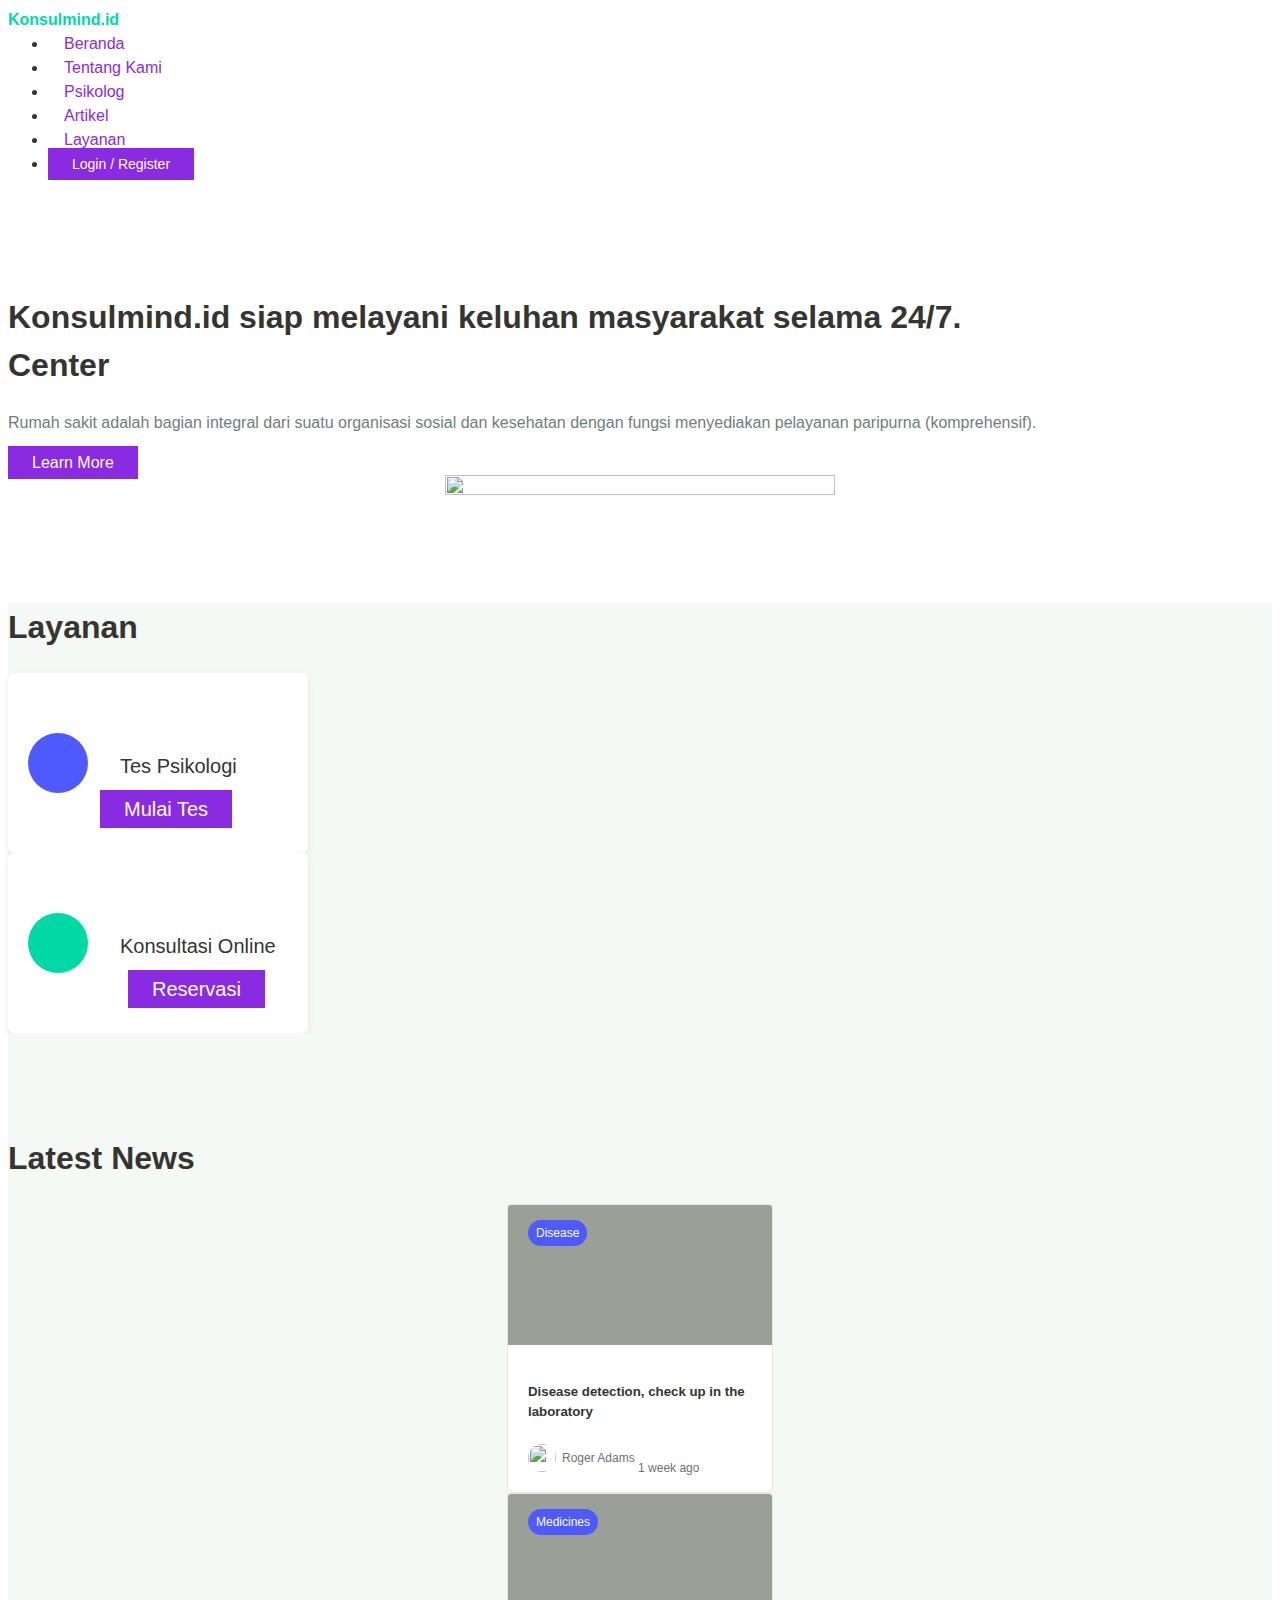
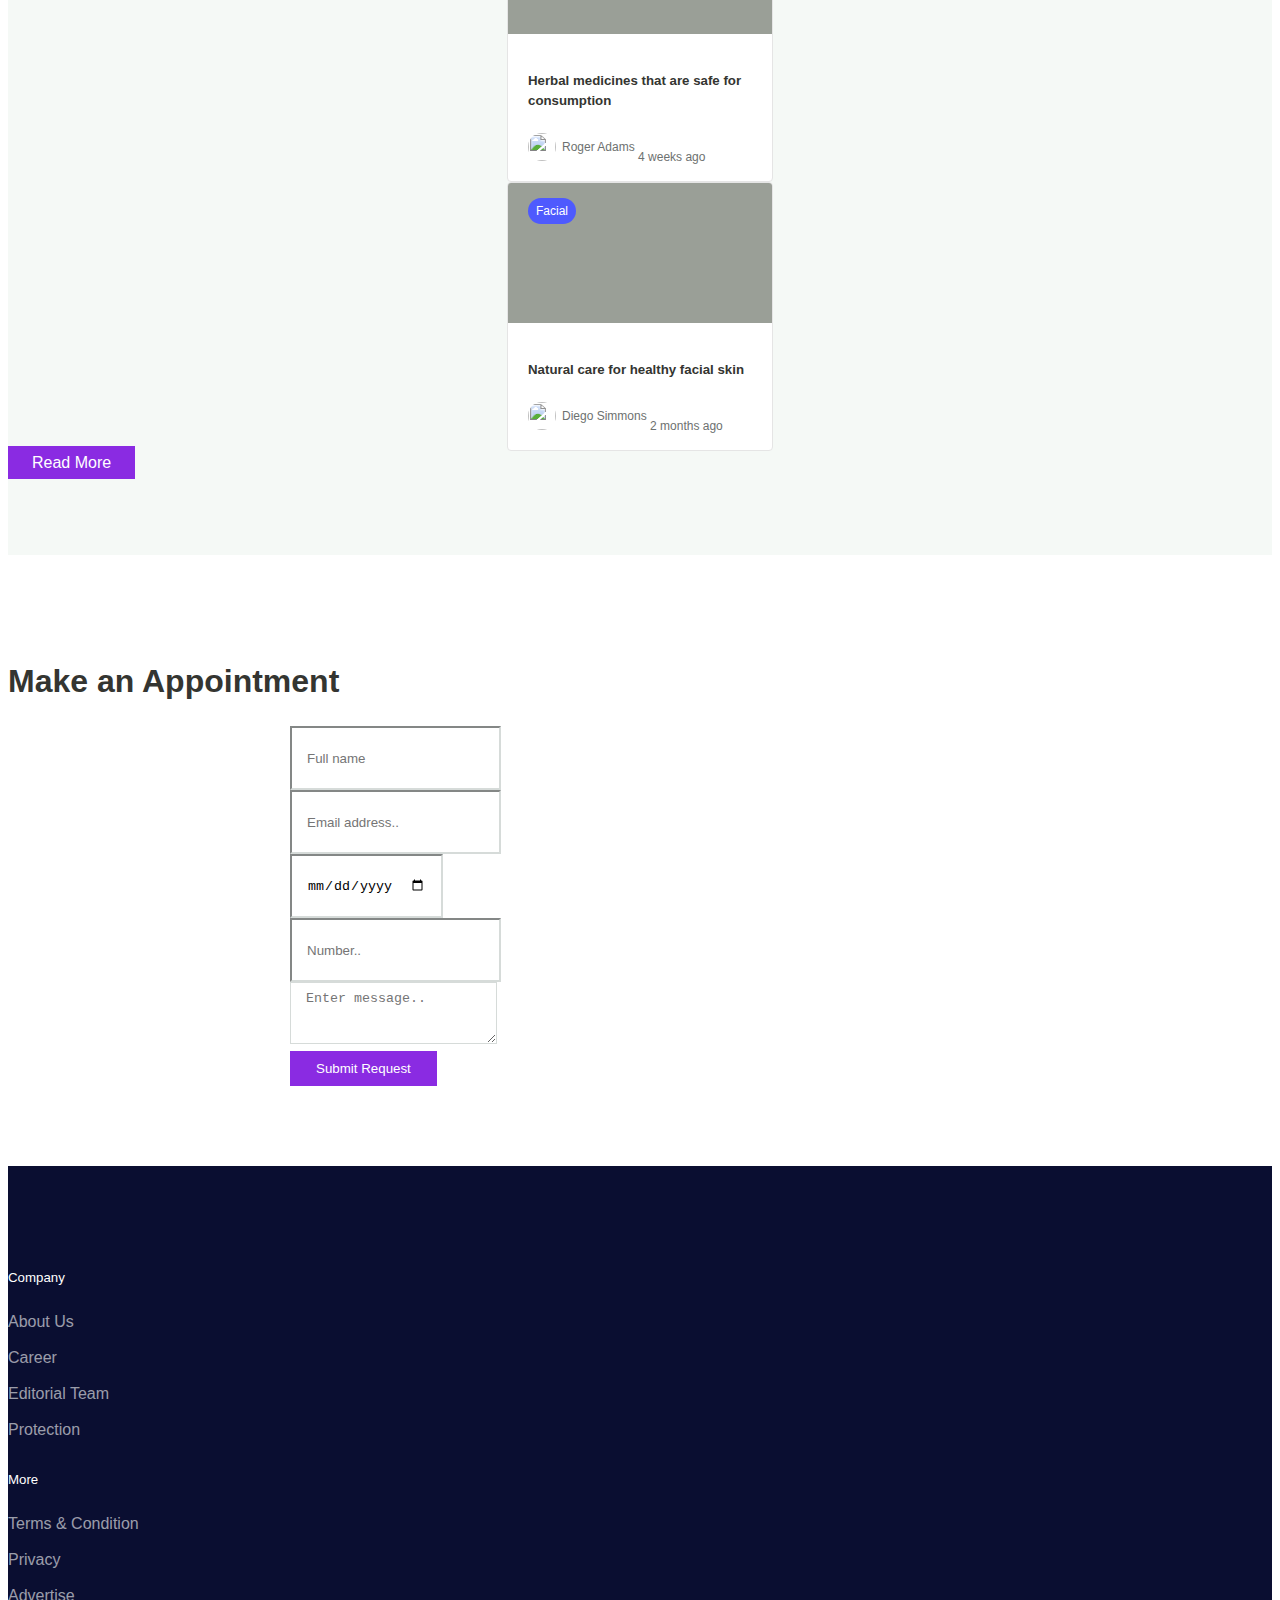
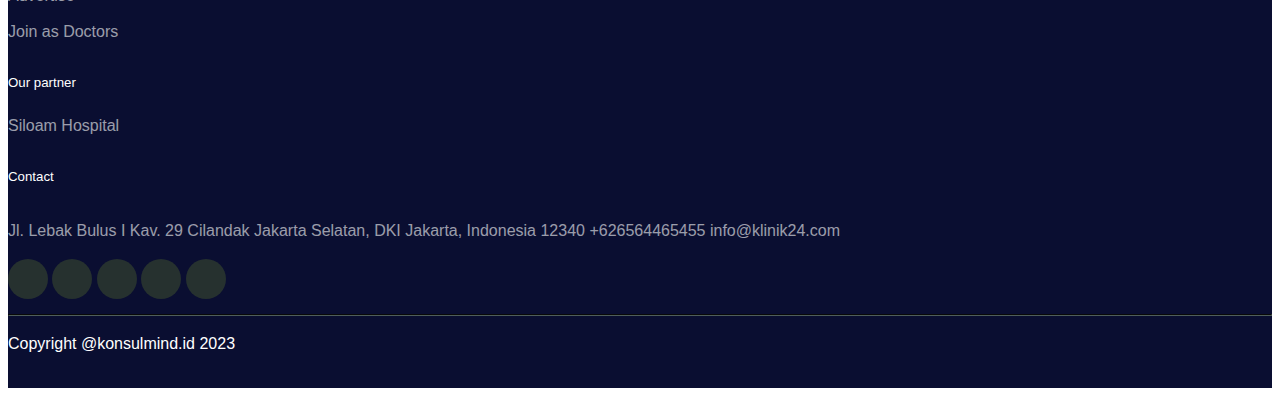
==== commit 8858ca8e: "merapikan" ====
--- a/Final page/one-health/html/index.html
+++ b/Final page/one-health/html/index.html
@@ -26,84 +26,34 @@
   <div class="back-to-top"></div>
 
   <header>
-
     <nav class="navbar navbar-expand-lg navbar-light shadow-sm">
       <div class="container">
         <a class="navbar-brand" href="#"><span class="text-primary">Konsulmind.id</a>
-
-        <button class="navbar-toggler" type="button" data-toggle="collapse" data-target="#navbarSupport" aria-controls="navbarSupport" aria-expanded="false" aria-label="Toggle navigation">
-          <span class="navbar-toggler-icon"></span>
-        </button>
-
         <div class="collapse navbar-collapse" id="navbarSupport">
           <ul class="navbar-nav ml-auto">
+            <li class="nav-item">
+              <a class="nav-link" href="index.html">Beranda</a>
+            </li>
+            <li class="nav-item">
+              <a class="nav-link" href="about.html">Tentang Kami</a>
+            </li>
             <li class="nav-item active">
-              <a class="nav-link" href="index.html">Beranda</a>
-            </li>
-            <li class="nav-item">
-              <a class="nav-link" href="about.html">Tentang Kami</a>
-            </li>
-            <li class="nav-item">
               <a class="nav-link" href="doctors.html">Psikolog</a>
             </li>
             <li class="nav-item">
               <a class="nav-link" href="blog.html">Artikel</a>
             </li>
             <li class="nav-item">
-              <a class="nav-link" href="contact.html">Layanan</a>
+              <a class="nav-link" href="#layanan">Layanan</a>
             </li>
             <li class="nav-item">
               <a class="btn btn-primary ml-lg-3" href="#">Login / Register</a>
             </li>
           </ul>
-        </div>
-      </div>
+        </div> <!-- .navbar-collapse -->
+      </div> <!-- .container -->
     </nav>
   </header>
-
-  <div class="page-hero bg-image overlay-dark" style="background-image: url(../assets/img/3000.jpeg);">
-    <div class="hero-section">
-      <div class="container text-center wow zoomIn">
-        <span class="subhead">Don't ignore your mental health</span>
-        <h1 class="display-4">Immediately Check Your Mental Health</h1>
-        <a href="#" class="btn btn-primary">Let's Consult</a>
-      </div>
-    </div>
-  </div>
-
-
-  <div class="bg-light">
-    <div class="page-section py-3 mt-md-n5 custom-index">
-      <div class="container">
-        <div class="row justify-content-center">
-          <div class="col-md-4 py-3 py-md-0">
-            <div class="card-service wow fadeInUp">
-              <div class="circle-shape bg-secondary text-white">
-                <span class="mai-chatbubbles-outline"></span>
-              </div>
-              <div class="container" style="padding-bottom: 1em;">
-                <p style="padding-top: 3em;"><span>Tes Psikologi</p>
-                <a href="#" class="btn btn-primary" style="margin-left: 12px; margin-bottom: 2em;">Mulai Tes</a>
-              </div>
-           
-            </div>
-          </div>
-          <div class="col-md-4 py-3 py-md-0">
-            <div class="card-service wow fadeInUp">
-              <div class="circle-shape bg-primary text-white">
-                <span class="mai-shield-checkmark"></span>
-              </div>
-              <div class="container" style="padding-bottom: 1em;">
-                 <p style="padding-top: 3em;"><span>Konsultasi Online</span></p>
-                 <a href="#" class="btn btn-primary" style="margin-left: 2em; margin-bottom: 2em;">Reservasi</a>
-              </div>
-             
-            </div>
-          </div>
-        
-        </div>
-      </div>
-    </div>
 
     <div class="page-section pb-0">
       <div class="container">
@@ -121,8 +71,37 @@
         </div>
       </div>
     </div> <!-- .bg-light -->
-  </div> <!-- .bg-light -->
-
+
+  <div class="bg-light">
+    <div class="container">
+      <h1 class="text-center wow fadeInUp" id="layanan">Layanan</h1>
+      <div class="row justify-content-center">
+        <div class="col-md-4 py-2 wow zoomIn">
+          <div class="card-service wow fadeInUp">
+            <div class="circle-shape bg-secondary text-white">
+              <span class="mai-chatbubble-ellipses-outline"></span>
+            </div>
+            <div class="container" style="padding-bottom: 1em;">
+              <p style="padding-top: 3em;"><span>Tes Psikologi</span></p>
+                <a href="#" class="btn btn-primary" style="margin-left: 12px; margin-bottom: 2em;">Mulai Tes</a>
+            </div>
+          </div>
+        </div>
+        <div class="col-md-4 py-2 wow zoomIn">
+          <div class="card-service wow fadeInUp">
+            <div class="circle-shape bg-primary text-white">
+              <span class="mai-shield-checkmark"></span>
+            </div>
+            <div class="container" style="padding-bottom: 1em;">
+              <p style="padding-top: 3em;"><span>Konsultasi Online</span></p>
+              <a href="doctors.html" class="btn btn-primary" style="margin-left: 2em; margin-bottom: 2em;">Reservasi</a>
+            </div>
+          </div>
+        </div>
+      </div>
+    </div>
+  </div>
+  
   <div class="page-section bg-light">
     <div class="container">
       <h1 class="text-center wow fadeInUp">Latest News</h1>
@@ -210,7 +189,6 @@
       </div>
     </div>
   </div> <!-- .page-section -->
-
   <div class="page-section">
     <div class="container">
       <h1 class="text-center wow fadeInUp">Make an Appointment</h1>
@@ -226,7 +204,6 @@
           <div class="col-12 col-sm-6 py-2 wow fadeInLeft" data-wow-delay="300ms">
             <input type="date" class="form-control">
           </div>
-          </div>
           <div class="col-12 py-2 wow fadeInUp" data-wow-delay="300ms">
             <input type="text" class="form-control" placeholder="Number..">
           </div>
@@ -237,8 +214,8 @@
 
         <button type="submit" class="btn btn-primary mt-3 wow zoomIn">Submit Request</button>
       </form>
-    </div>
-  </div>
+    </div> <!-- .container -->
+  </div> <!-- .page-section -->
 
   <footer class="page-footer">
     <div class="container">
--- a/Final page/one-health/assets/css/theme.css
+++ b/Final page/one-health/assets/css/theme.css
@@ -1348,11 +1348,11 @@
   padding: 20px;
   margin: 0 auto;
   width: 100%;
-  height: 100px;
+  height: 140px;
   font-size: 20px;
   line-height: normal;
   background-color: #fff;
-  border-radius: 4px;
+  border-radius: 6px;
   box-shadow: 0 2px 6px rgba(154, 159, 151, 0.2);
 }
 
@@ -1384,7 +1384,7 @@
   background-color: #fff;
   border-radius: 2em;
   box-shadow: 0px 24px 32px -3px rgba(3, 9, 50, 0.04);
-  border: 1px solid #3a8ef6;
+  border: 2px solid #3a8ef6;
   overflow: hidden;
 }
 
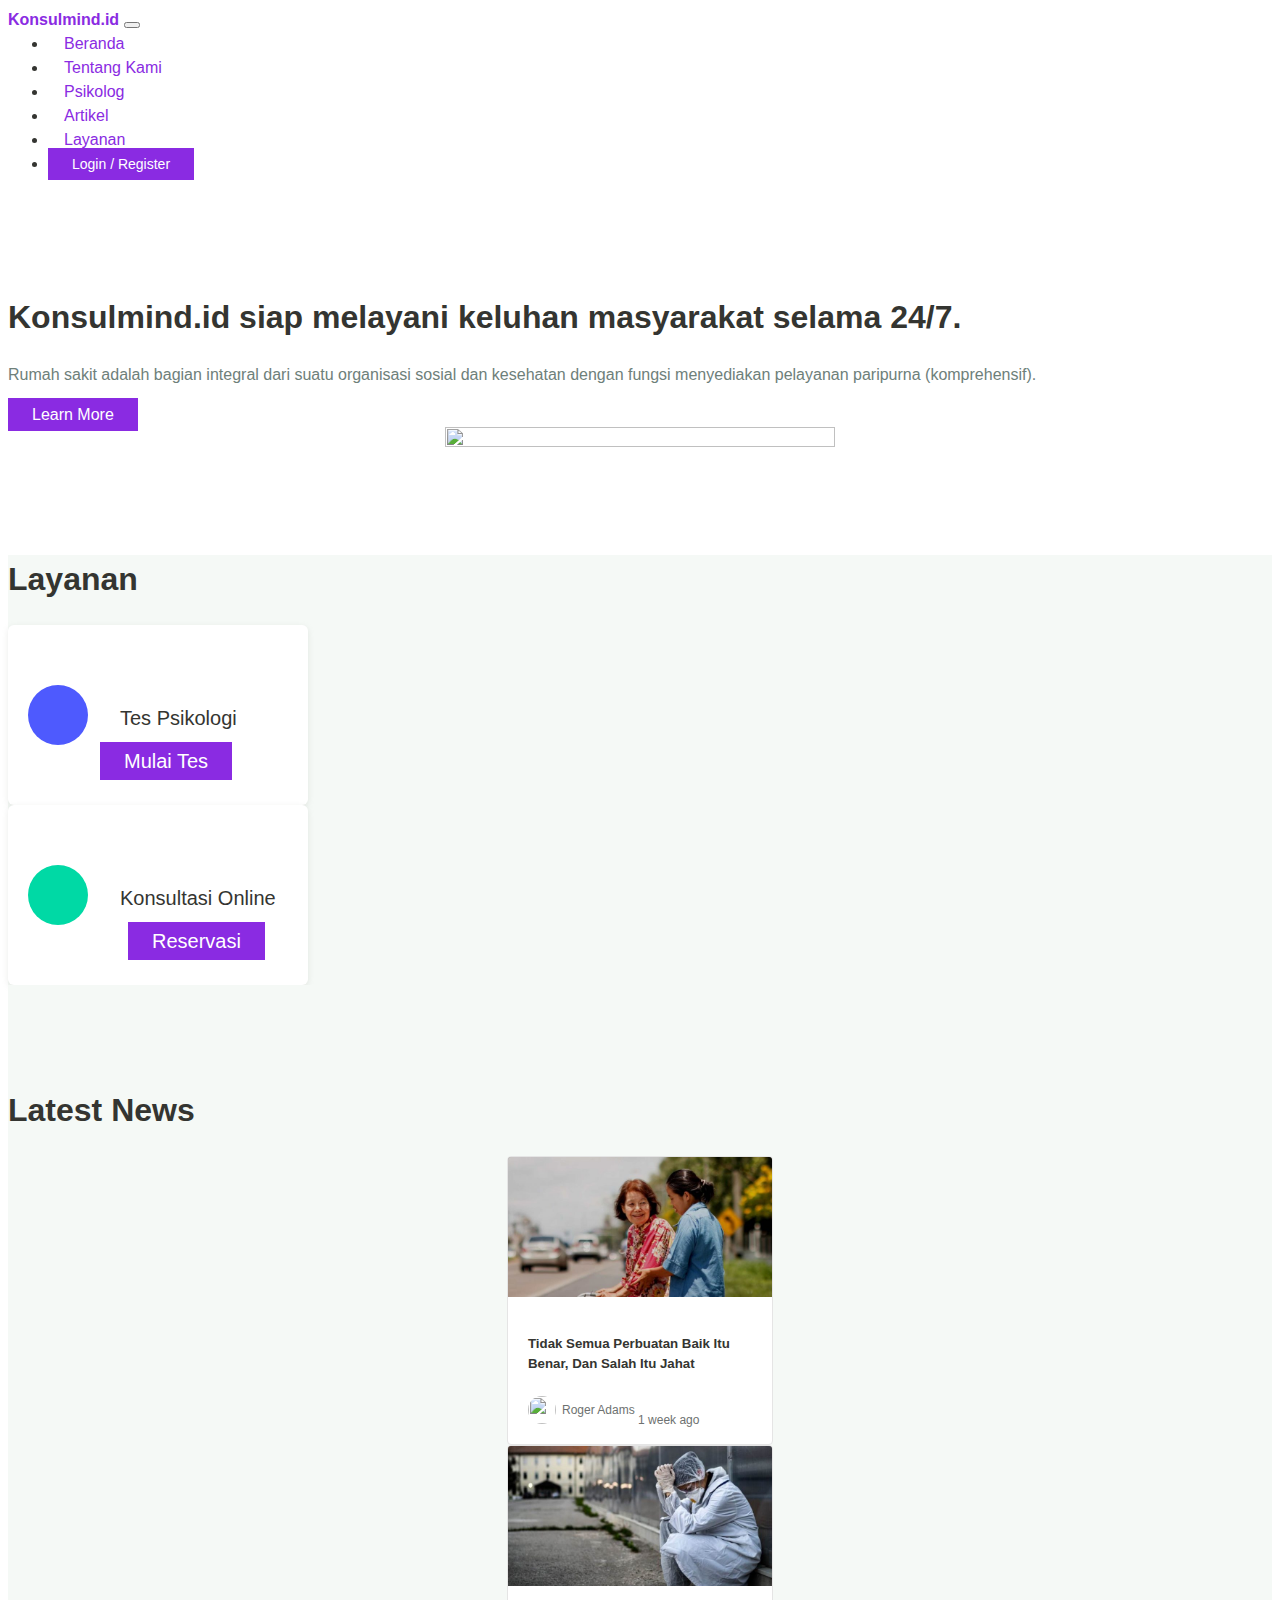
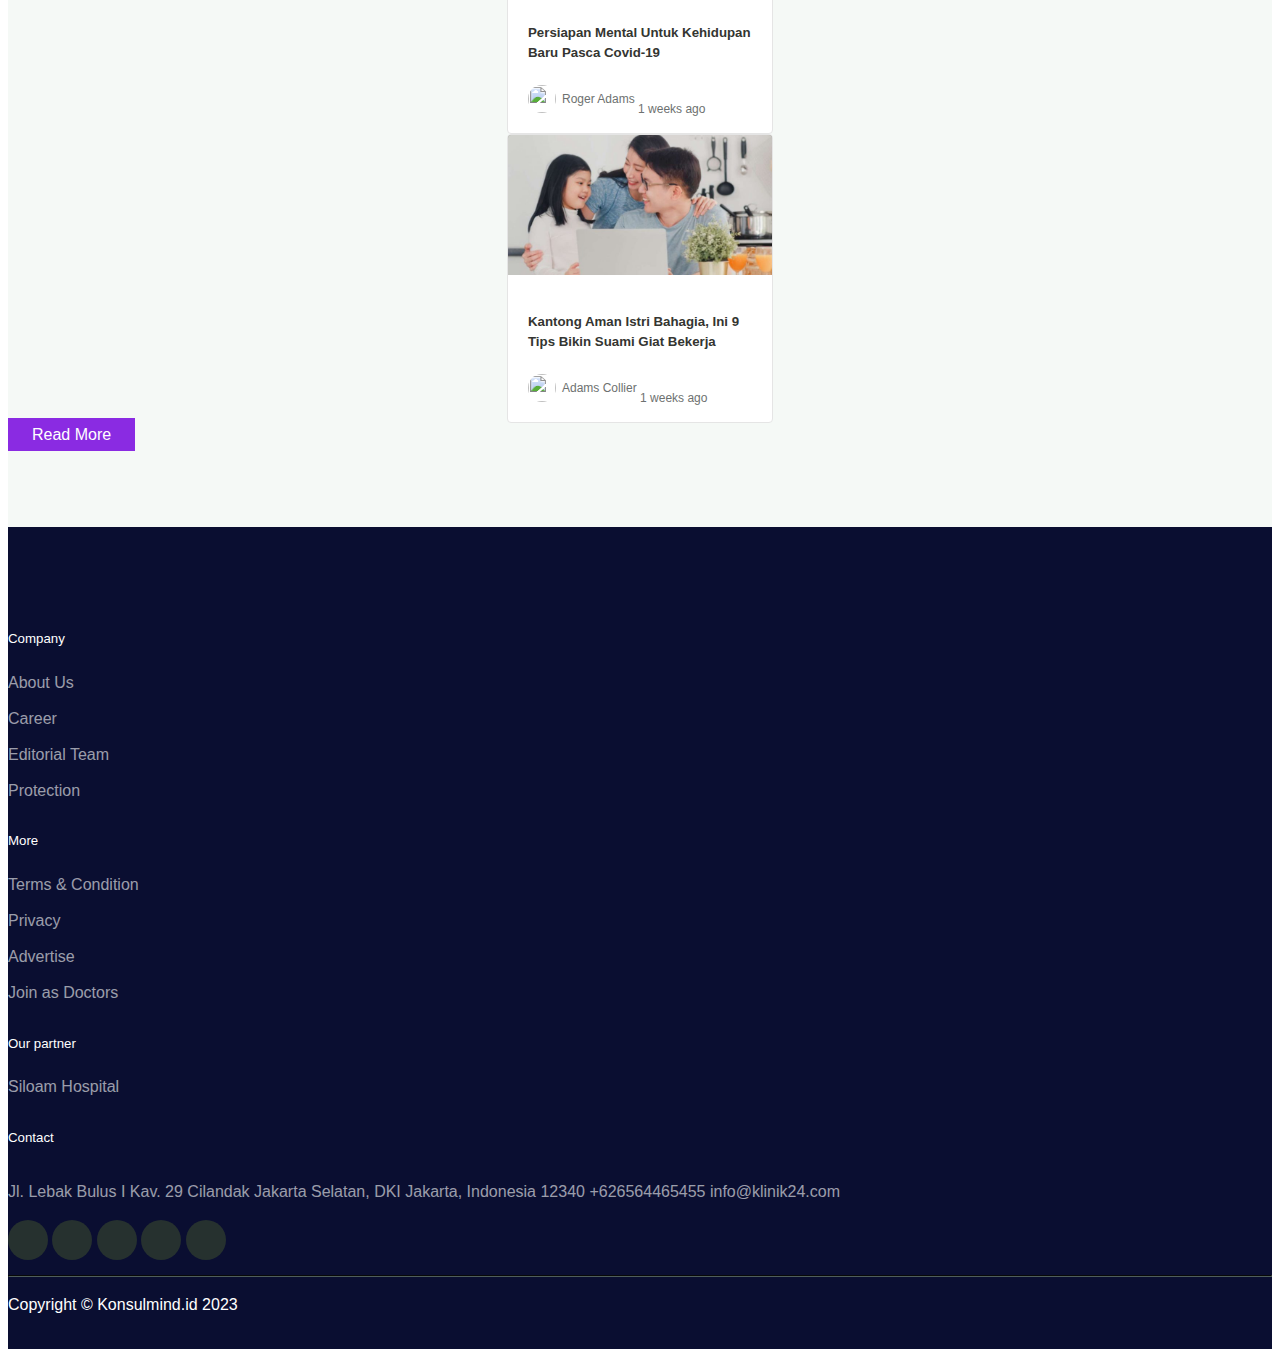
==== commit 316143da: "update" ====
--- a/Final page/one-health/html/index.html
+++ b/Final page/one-health/html/index.html
@@ -13,6 +13,7 @@
   <link rel="stylesheet" href="../assets/css/maicons.css">
 
   <link rel="stylesheet" href="../assets/css/bootstrap.css">
+  
 
   <link rel="stylesheet" href="../assets/vendor/owl-carousel/css/owl.carousel.css">
 
@@ -29,6 +30,9 @@
     <nav class="navbar navbar-expand-lg navbar-light shadow-sm">
       <div class="container">
         <a class="navbar-brand" href="#"><span class="text-primary">Konsulmind.id</a>
+          <button class="navbar-toggler" type="button" data-toggle="collapse" data-target="#navbarSupport" aria-controls="navbarSupport" aria-expanded="false" aria-label="Toggle navigation">
+            <span class="navbar-toggler-icon"></span>
+          </button>
         <div class="collapse navbar-collapse" id="navbarSupport">
           <ul class="navbar-nav ml-auto">
             <li class="nav-item">
@@ -44,7 +48,7 @@
               <a class="nav-link" href="blog.html">Artikel</a>
             </li>
             <li class="nav-item">
-              <a class="nav-link" href="#layanan">Layanan</a>
+              <a class="nav-link" href="layanan.html">Layanan</a>
             </li>
             <li class="nav-item">
               <a class="btn btn-primary ml-lg-3" href="#">Login / Register</a>
@@ -59,7 +63,7 @@
       <div class="container">
         <div class="row align-items-center">
           <div class="col-lg-6 py-3 wow fadeInUp">
-            <h1>Konsulmind.id siap melayani keluhan masyarakat selama 24/7. <br> Center</h1>
+            <h1>Konsulmind.id siap melayani keluhan masyarakat selama 24/7. <br></h1>
             <p class="text-grey mb-4">Rumah sakit adalah bagian integral dari suatu organisasi sosial dan kesehatan dengan fungsi menyediakan pelayanan paripurna (komprehensif).</p>
             <a href="about.html" class="btn btn-primary">Learn More</a>
           </div>
@@ -83,7 +87,7 @@
             </div>
             <div class="container" style="padding-bottom: 1em;">
               <p style="padding-top: 3em;"><span>Tes Psikologi</span></p>
-                <a href="#" class="btn btn-primary" style="margin-left: 12px; margin-bottom: 2em;">Mulai Tes</a>
+              <a href="#" class="btn btn-primary" style="margin-left: 12px; margin-bottom: 2em;">Mulai Tes</a>
             </div>
           </div>
         </div>
@@ -106,19 +110,15 @@
     <div class="container">
       <h1 class="text-center wow fadeInUp">Latest News</h1>
       <div class="row mt-5">
-        <div class="col-lg-4 py-2 wow zoomIn">
+        <div class="col-sm-4 py-2">
           <div class="card-blog">
             <div class="header">
-              <div class="post-category">
-                <a href="#">Disease</a>
-              </div>
-              <a href="blog-details.html" class="post-thumb">
-                <img src="../assets/img/blog/blog_1.jpg" alt="">
+              <a href="blog-details" class="post-thumb">
+                <img src="../assets/img/blog/Tidak-Semua-Perbuatan-Baik-itu-Benar-dan-Salah-itu-Jahat-728x409.jpg" alt="">
               </a>
             </div>
             <div class="body">
-              <h5 class="post-title"><a href="blog-details.html">Disease detection, check 
-                up in the laboratory</a></h5>
+              <h5 class="post-title"><a href="blog-details.html">Tidak Semua Perbuatan Baik Itu Benar, Dan Salah Itu Jahat</a></h5>
               <div class="site-info">
                 <div class="avatar mr-2">
                   <div class="avatar-img">
@@ -131,19 +131,15 @@
             </div>
           </div>
         </div>
-        <div class="col-lg-4 py-2 wow zoomIn">
+        <div class="col-sm-4 py-2">
           <div class="card-blog">
             <div class="header">
-              <div class="post-category">
-                <a href="#">Medicines</a>
-              </div>
-              <a href="blog-details.html" class="post-thumb">
-                <img src="../assets/img/blog/blog_2.jpg" alt="">
+              <a href="blog-details" class="post-thumb">
+                <img src="../assets/img/blog/Persiapan-Mental-Untuk-Covid-19-728x409.jpg" alt="">
               </a>
             </div>
             <div class="body">
-              <h5 class="post-title"><a href="blog-details.html">Herbal medicines that are 
-                safe for consumption</a></h5>
+              <h5 class="post-title"><a href="blog-details.html">Persiapan Mental Untuk Kehidupan Baru Pasca Covid-19</a></h5>
               <div class="site-info">
                 <div class="avatar mr-2">
                   <div class="avatar-img">
@@ -151,32 +147,28 @@
                   </div>
                   <span>Roger Adams</span>
                 </div>
-                <span class="mai-time"></span> 4 weeks ago
+                <span class="mai-time"></span> 1 weeks ago
               </div>
             </div>
           </div>
         </div>
-        <div class="col-lg-4 py-2 wow zoomIn">
+        <div class="col-sm-4 py-2">
           <div class="card-blog">
             <div class="header">
-              <div class="post-category">
-                <a href="#">Facial</a>
-              </div>
-              <a href="blog-details.html" class="post-thumb">
-                <img src="../assets/img/blog/blog_3.jpg" alt="">
+              <a href="blog-details" class="post-thumb">
+                <img src="../assets/img/blog/Tips-Bikin-Suami-Giat-Bekerja-728x409.jpg" alt="">
               </a>
             </div>
             <div class="body">
-              <h5 class="post-title"><a href="blog-details.html">Natural care for healthy 
-                facial skin</a></h5>
+              <h5 class="post-title"><a href="blog-details.html">Kantong Aman Istri Bahagia, Ini 9 Tips Bikin Suami Giat Bekerja</a></h5>
               <div class="site-info">
                 <div class="avatar mr-2">
                   <div class="avatar-img">
-                    <img src="../assets/img/person/person_2.jpg" alt="">
+                    <img src="../assets/img/person/person_3.jpg" alt="">
                   </div>
-                  <span>Diego Simmons</span>
+                  <span>Adams Collier</span>
                 </div>
-                <span class="mai-time"></span> 2 months ago
+                <span class="mai-time"></span> 1 weeks ago
               </div>
             </div>
           </div>
@@ -188,33 +180,6 @@
 
       </div>
     </div>
-  </div> <!-- .page-section -->
-  <div class="page-section">
-    <div class="container">
-      <h1 class="text-center wow fadeInUp">Make an Appointment</h1>
-
-      <form class="main-form">
-        <div class="row mt-5 ">
-          <div class="col-12 col-sm-6 py-2 wow fadeInLeft">
-            <input type="text" class="form-control" placeholder="Full name">
-          </div>
-          <div class="col-12 col-sm-6 py-2 wow fadeInRight">
-            <input type="text" class="form-control" placeholder="Email address..">
-          </div>
-          <div class="col-12 col-sm-6 py-2 wow fadeInLeft" data-wow-delay="300ms">
-            <input type="date" class="form-control">
-          </div>
-          <div class="col-12 py-2 wow fadeInUp" data-wow-delay="300ms">
-            <input type="text" class="form-control" placeholder="Number..">
-          </div>
-          <div class="col-12 py-2 wow fadeInUp" data-wow-delay="300ms">
-            <textarea name="message" id="message" class="form-control" rows="6" placeholder="Enter message.."></textarea>
-          </div>
-        </div>
-
-        <button type="submit" class="btn btn-primary mt-3 wow zoomIn">Submit Request</button>
-      </form>
-    </div> <!-- .container -->
   </div> <!-- .page-section -->
 
   <footer class="page-footer">
@@ -223,7 +188,7 @@
         <div class="col-sm-6 col-lg-3 py-3">
           <h5>Company</h5>
           <ul class="footer-menu">
-            <li><a href="#">About Us</a></li>
+            <li><a href="about.html">About Us</a></li>
             <li><a href="#">Career</a></li>
             <li><a href="#">Editorial Team</a></li>
             <li><a href="#">Protection</a></li>
@@ -263,7 +228,7 @@
 
       <hr>
 
-      <p id="copyright">Copyright @konsulmind.id 2023 </p>
+      <p id="copyright">Copyright &copy; Konsulmind.id 2023 </p>
     </div>
   </footer>
 
--- a/Final page/one-health/assets/css/theme.css
+++ b/Final page/one-health/assets/css/theme.css
@@ -150,12 +150,12 @@
 }
 
 .text-primary {
-  color: #00d9a5 !important;
+  color: blueviolet !important;
 }
 
 a.text-primary:hover,
 a.text-primary:focus {
-  color: #07be94 !important;
+  color: blueviolet !important;
 }
 
 .text-accent {
@@ -1406,7 +1406,6 @@
   left: 0;
   width: 100%;
   height: 100%;
-  background-color: rgba(52, 53, 49, 0.36);
   opacity: 0;
   transition: opacity 0.2s linear;
 }
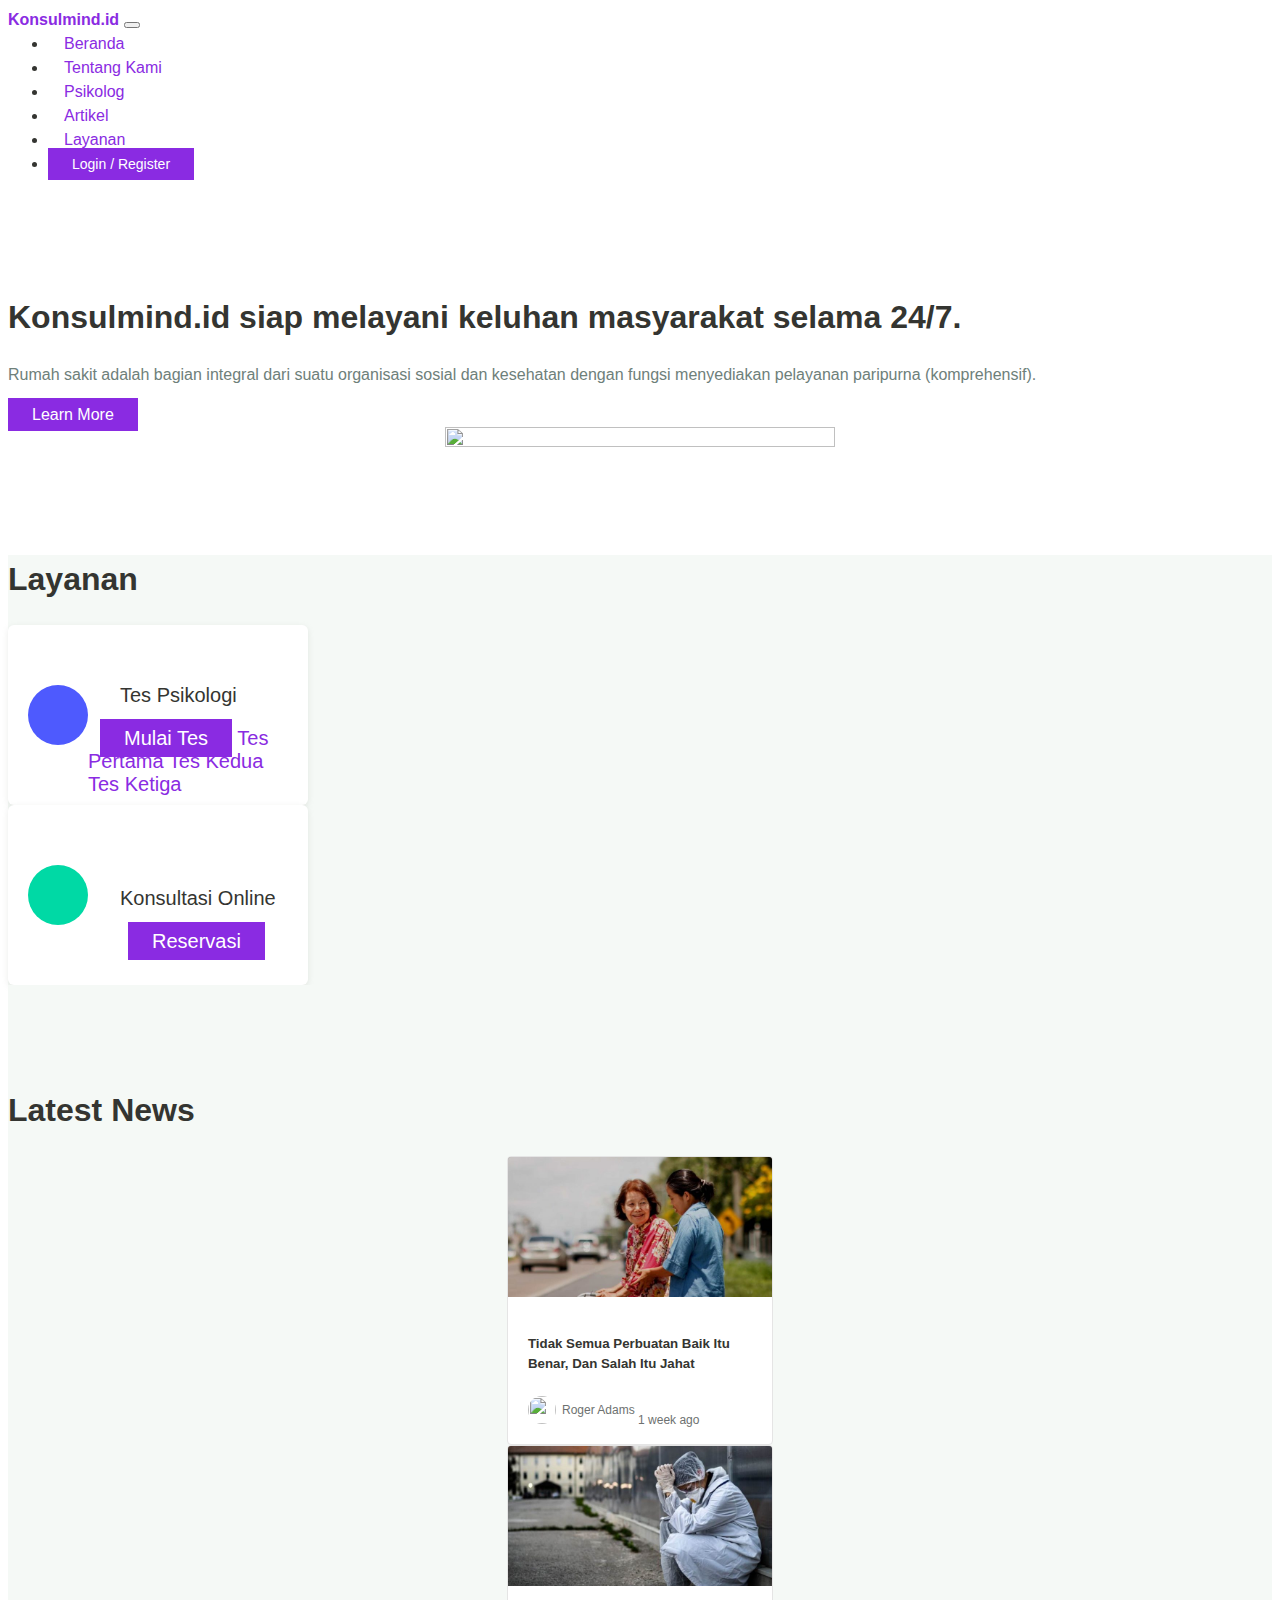
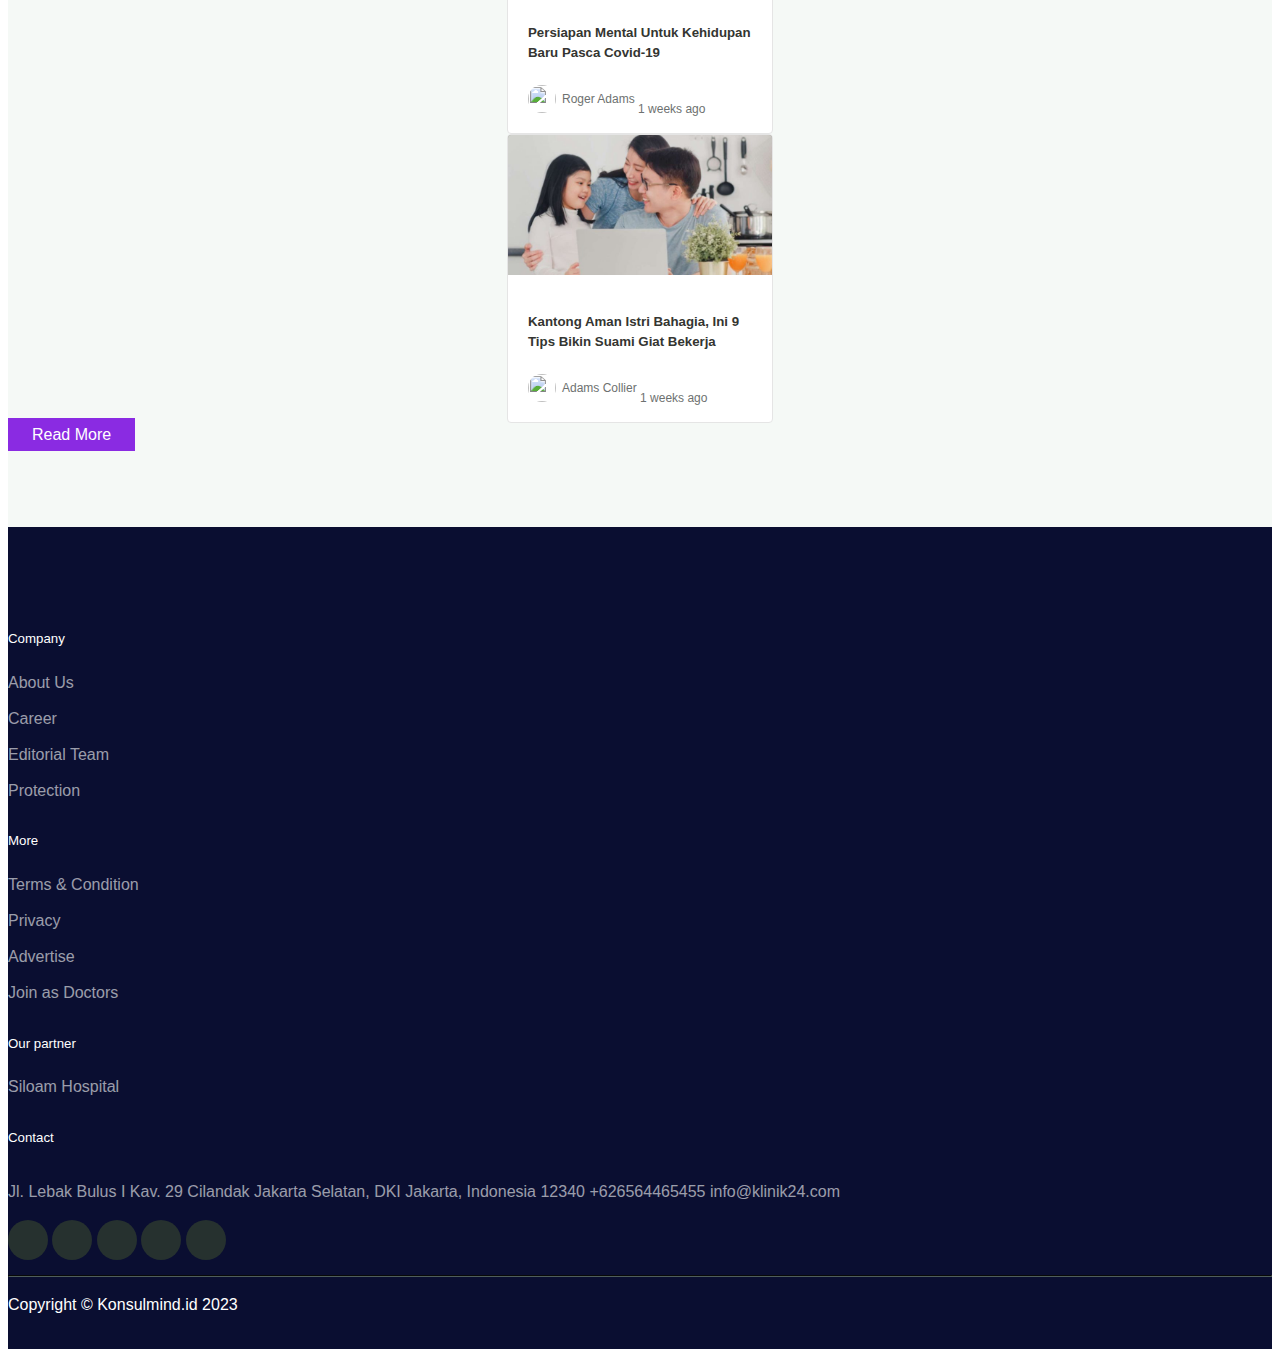
==== commit 029b9e1a: "Update index.html" ====
--- a/Final page/one-health/html/index.html
+++ b/Final page/one-health/html/index.html
@@ -8,7 +8,7 @@
 
   <meta name="copyright" content="MACode ID, https://macodeid.com/">
 
-  <title>One Health - Medical Center HTML5 Template</title>
+  <title>Konsulmind.id</title>
 
   <link rel="stylesheet" href="../assets/css/maicons.css">
 
@@ -88,6 +88,9 @@
             <div class="container" style="padding-bottom: 1em;">
               <p style="padding-top: 3em;"><span>Tes Psikologi</span></p>
               <a href="#" class="btn btn-primary" style="margin-left: 12px; margin-bottom: 2em;">Mulai Tes</a>
+              <a href="https://www.halodoc.com/anxiety-test/quiz" target="_blank"> Tes Pertama </a>
+              <a href="https://www.golife.id/psikotes/perceived-stress-scale/" target="_blank"> Tes Kedua </a>
+              <a href="https://quizterra.com/id/tes-skrining-kecemasan-3-menit" target="_blank"> Tes Ketiga </a>
             </div>
           </div>
         </div>
@@ -243,4 +246,4 @@
 <script src="../assets/js/theme.js"></script>
   
 </body>
-</html>+</html>
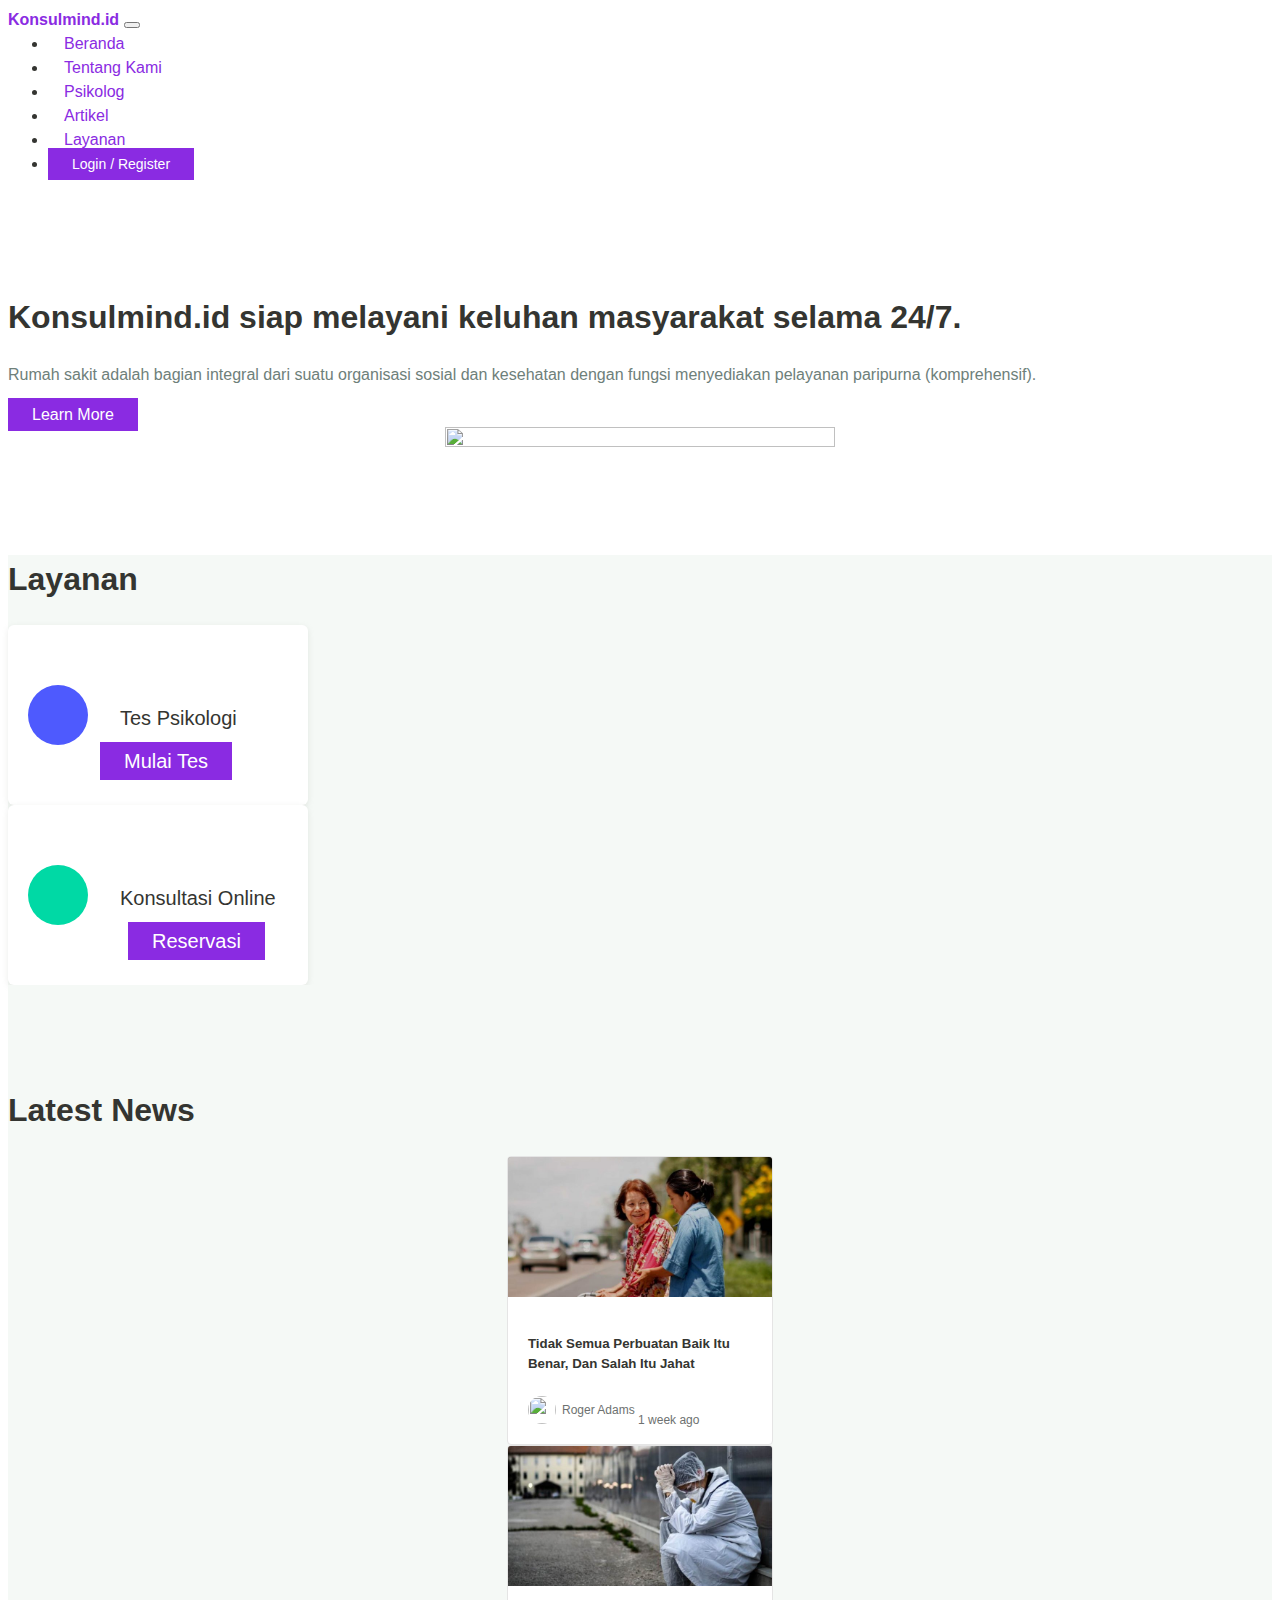
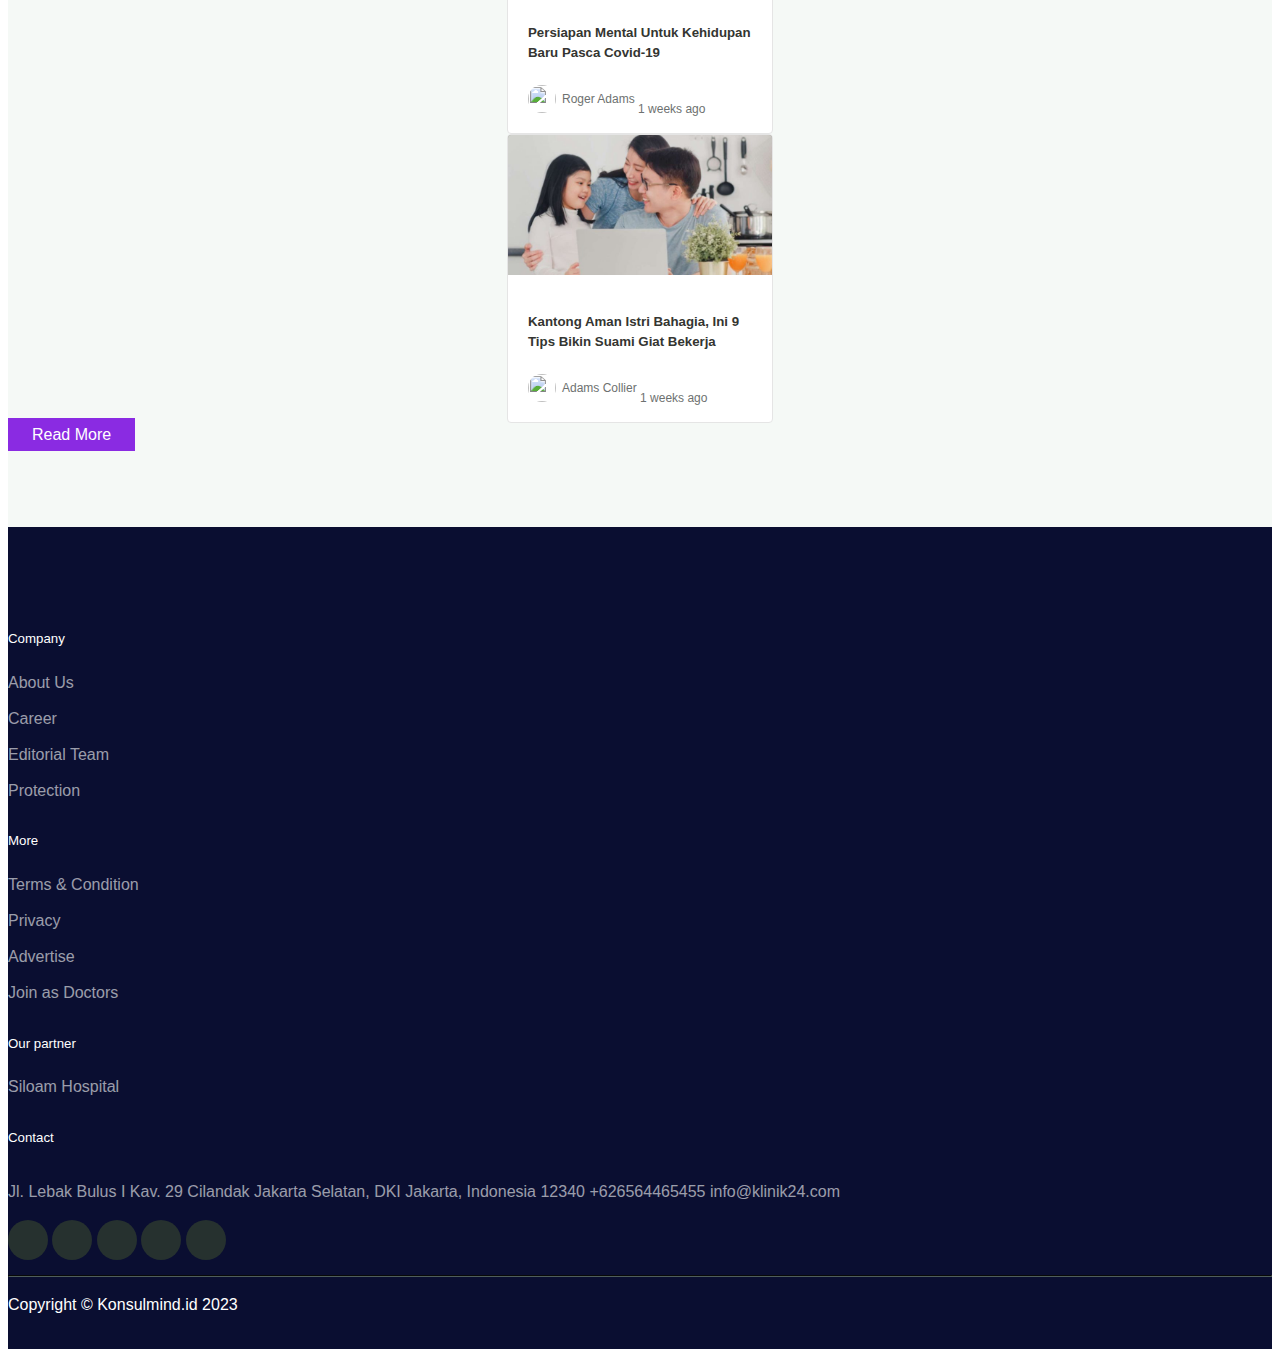
==== commit 0b11d4fa: "Update index.html" ====
--- a/Final page/one-health/html/index.html
+++ b/Final page/one-health/html/index.html
@@ -87,10 +87,7 @@
             </div>
             <div class="container" style="padding-bottom: 1em;">
               <p style="padding-top: 3em;"><span>Tes Psikologi</span></p>
-              <a href="#" class="btn btn-primary" style="margin-left: 12px; margin-bottom: 2em;">Mulai Tes</a>
-              <a href="https://www.halodoc.com/anxiety-test/quiz" target="_blank"> Tes Pertama </a>
-              <a href="https://www.golife.id/psikotes/perceived-stress-scale/" target="_blank"> Tes Kedua </a>
-              <a href="https://quizterra.com/id/tes-skrining-kecemasan-3-menit" target="_blank"> Tes Ketiga </a>
+              <a href="ttps://www.halodoc.com/anxiety-test/quiz" class="btn btn-primary" style="margin-left: 12px; margin-bottom: 2em;">Mulai Tes</a>
             </div>
           </div>
         </div>
